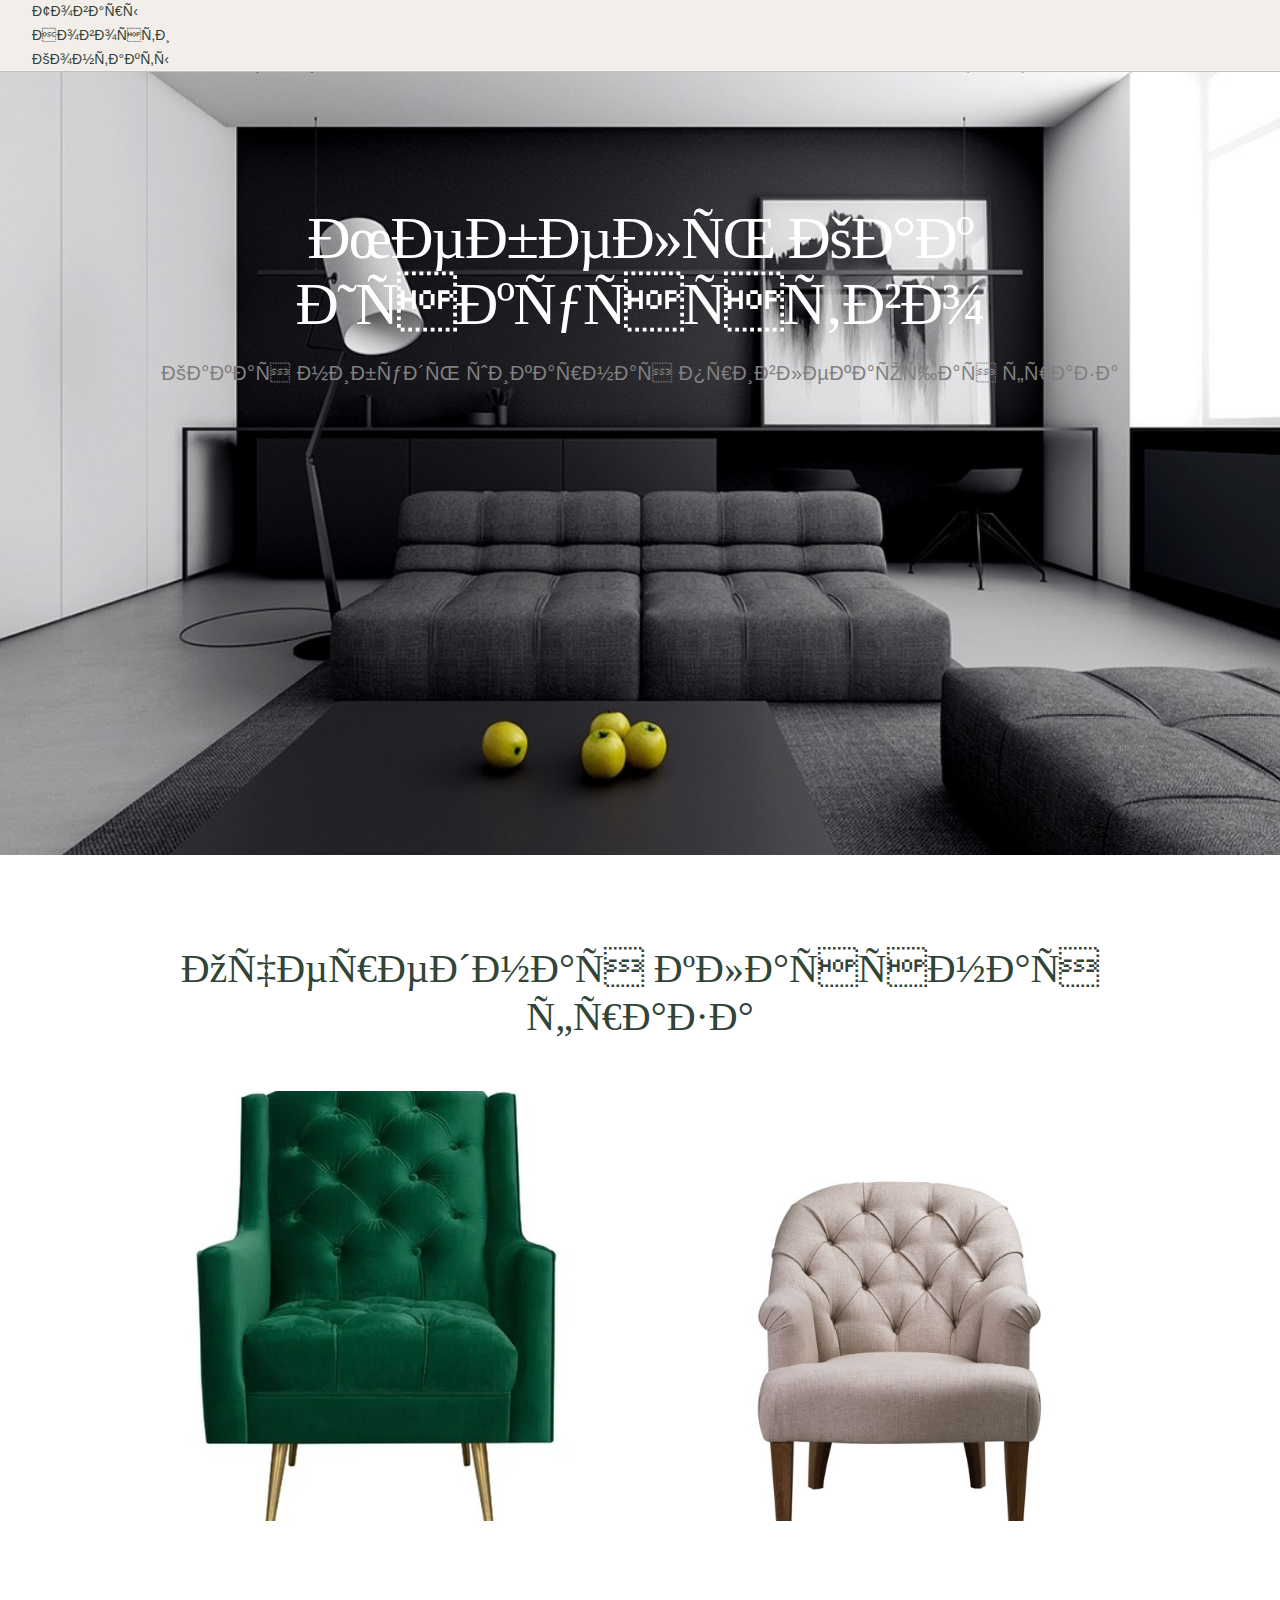
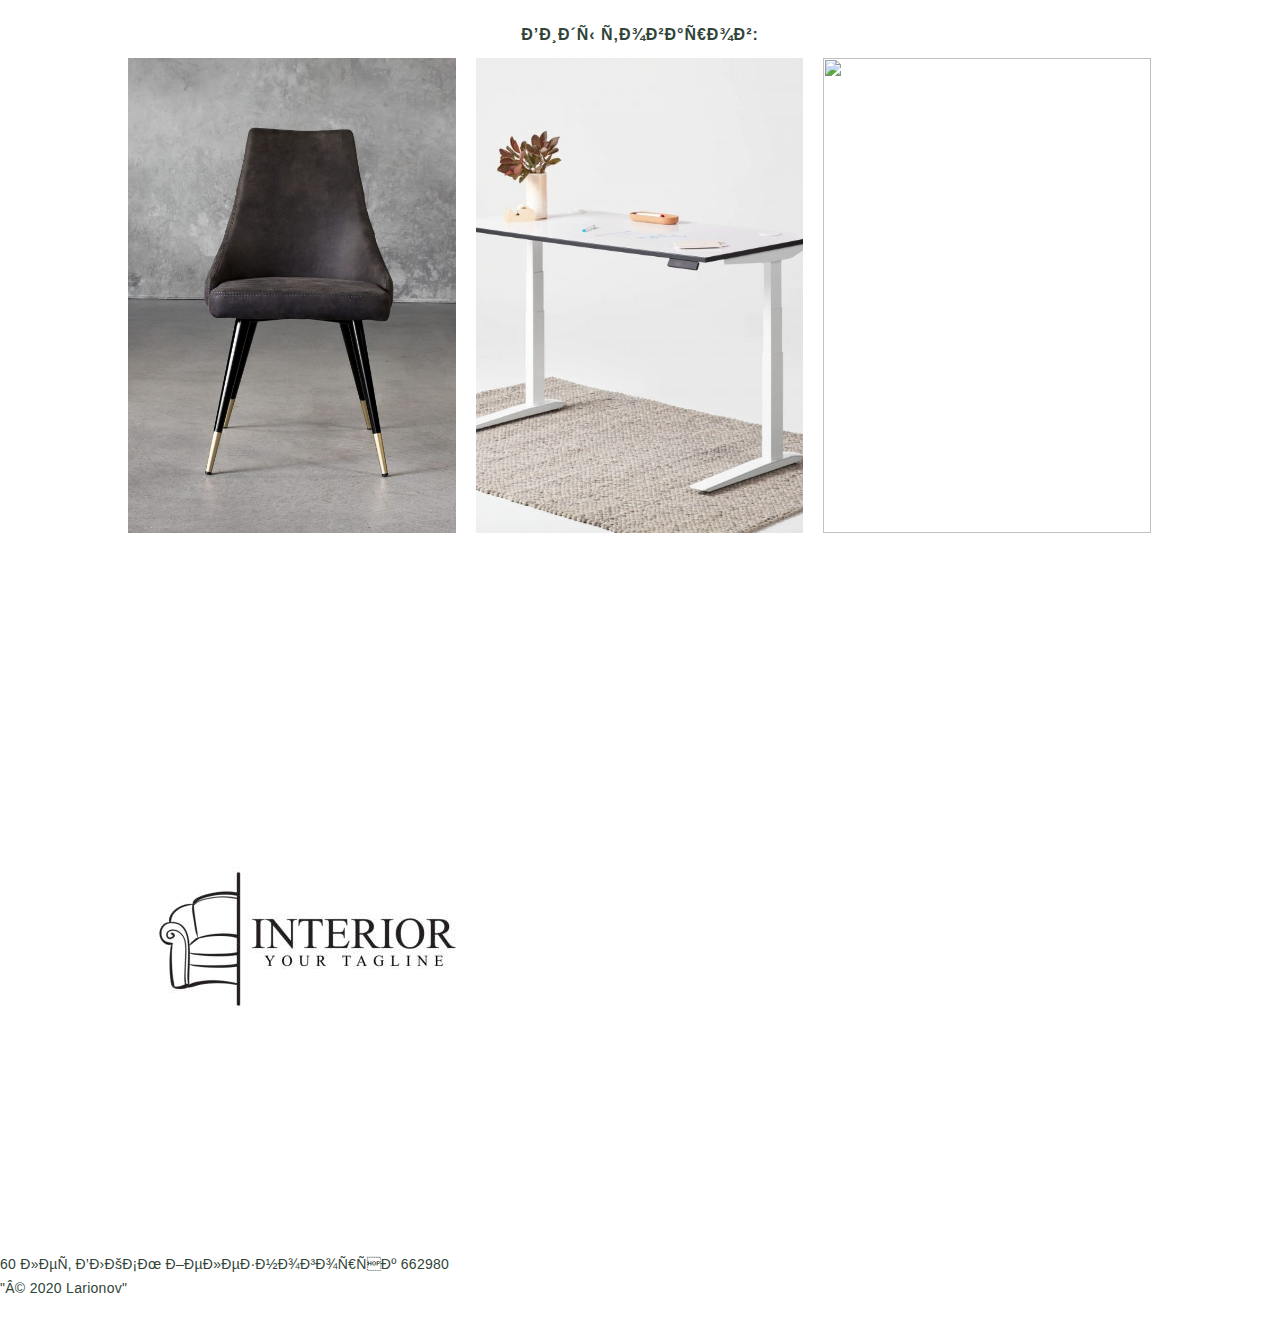
==== index.html @ e1b1c28c "Initial commit" ====
<!DOCTYPE html>
<html lang="ru">
	<head>
		<meta charset=UTF-8">
		<title>Furniture Shop</title>
		<link rel="stylesheet" href="css/styles.css">
	</head>
	<body>
		<header role="banner">
			<div id="shopify-section-header" class="shopify-section">
				<div id="header" class="header over-carousel">
					<div class="container custom-header-container">
						<div class="main-content flex">
							<div class="item">Товары</div>
							<div class="item">Новости</div>
							<div class="item">Контакты</div>
						</div>
					</div>
				</div>	
			</div>
		</header>
		<main class="content-wrapper" id="main-content" role="main">
			<div id="home">

				<div id="shopify-section-1" class="shopify-section">
						<div class="content-text">
							<h1 class="content-title" style="color: white">
							Мебель Как Искусство
							<h1>
							<p class="content-heading" style="color: grey">Какая нибудь шикарная привлекающая фраза</p>
						</div>
						<img src="css/main background.jpg" alt class="content-image">
				</div>
				<div id="shopify-section-2" class="shopify-section">
					<div class="sec-section">
						<div class="sec-container">
							<h2 class="sec-heading" style="font-size: 40px">Очередная классная фраза</h2>
							<div class="sec-flex-container">
								<div class="sec-flex-item">
									<div class="sec-flex-item-content">
										<img src="css/chair-left.jpg" alt class="sec-image">
									</div>
								</div>
								<div class="sec-flex-item">
									<div class="sec-flex-item-content">
										<img src="css/chair-right.jpg" alt class="sec-image">
									</div>
								</div>
							</div>
						</div>
					</div>
				</div>
				<div id="shopify-section-3" class="shopify-section">
					<div class="th-section">
						<div class="th-container">
							<p class="th-heading">Виды товаров:</p>
							<div class="th-flex-container">
								<div class="th-flex-item">
									<div class="th-flex-item-content">
										<img src="css/chairs.jpg" class="th-image">
									</div>
								</div>
								<div class="th-flex-item">
									<div class="th-flex-item-content">
										<img src="css/desks.jpg" class="th-image">
									</div>
								</div>
								<div class="th-flex-item">
									<div class="th-flex-item-content">
										<img src="" class="th-image">
									</div>
								</div>
							</div>
						</div>
					</div>
				</div>
			</div>	
		</main>
		<footer role="content-info">
			<div id="shopify-section-footer" class="shopify-section">
				<div id="footer">
					<div class="top">
						<div class="container">
							<div class="wrapper flex medium">
								<div class="left-section">
									<div class="custom-footer-flex-container">
										<div class="custom-footer-flex-item1">
											<img src="css/logo.jpg" class="custom-footer-logo">
											<div class=""address">60 лет ВЛКСМ Железногорск 662980</div>
											"© 2020 Larionov"
										</div>
										<div class="custom-footer-flex-item2">
											<div class="social-links flex align-items-center">
												<img src="" class="icon instagram">
											</div>
										</div>
									</div>
								</div>
								<div class="right-section">
								</div>
							</div>
						</div>
					</div>
				</div>
			</div>
		</footer>
	</body>
</html>
---- css/styles.css ----
body {
	/*background: url("main background.jpg") no-repeat;
	background-position: center center;
	background-attachment: fixed;
	background-size: cover;	*/
	margin: 0;
	background: #F8F8FF;
	font-family: Quicksand sans-serif;
	font-size: 14px;
	color: #314438;
	display: block;
}

.menu {
    overflow: hidden;
    background-color: #333;
    position: fixed; /* Set the navbar to fixed position */
    top: 0; /* Position the navbar at the top of the page */
    width: 100%; /* Full width */
}

/* Links inside the navbar */
.menu a {
    float: left;
    display: block;
    color: #f2f2f2;
    text-align: center;
    padding: 20px 20px;
    text-decoration: none;
	font-family: Quicksand sans-serif;
}

/* Change background on mouse-over */
.menu a:hover {
    background: #ddd;
    color: black;
}

/* Main content */
.main {
    margin-top: 60px; /* Add a top margin to avoid content overlay */
}


.content-wrapper {
    background: #ffffff;
}

* {
      box-sizing: border-box;
}

main {
    display: block;
}

html, body, div, span, iframe, button, input, select, textarea, p, img, sub, sup, ol, ul, li, form, label, table, tbody, tfoot, thead, tr, th, td, article, aside, canvas, footer, header, nav, section, summary, video {
    margin: 0;
    padding: 0;
    border: 0;
    font-size: 100%;
    font: inherit;
    vertical-align: baseline;
}

body, p, li, input, textarea, select {
    font-family: Quicksand,sans-serif;
    font-weight: 400;
    font-style: normal;
    letter-spacing: 0.02em;
    line-height: 170%;
}

html, body {
    margin: 0px;
    font-size: 14px;
    color: #314438;
    background: #ffffff;

}

h1, h2, h3, h4, h5, h6 {
    margin: 0 0 0.5em;
    font-family: 'Frank Ruhl Libre', serif;
    font-weight: 400;
    text-transform: none;
    color: #314438;
    letter-spacing: 0;
    line-height: 120%;
}

.content-text {
    position: absolute;
    /* left: 50%; */
    top: 165px;
    /* transform: translateX(-50%); */
    text-align: center;
    max-width: 100%;
    width: 100%;
    padding: 0 50px;
}

.content-title {
    letter-spacing: -0.03em;
    font-weight: normal;
    font-size: 60px;
    margin-bottom: 5px;
	line-height: 110%;
}

.content-heading {
    font-size: 20px;
    color: #314438;
    font-weight: normal;

}

.content-image {
    max-width: 100%;
    height: 95vh;
    width: 100%;
    object-fit: cover;
	display: block;
}

.content-heading p{
	margin: 0 0 1em 0;
	/*font-family: Quicksand,sans-serif;*/
	font-family: 'Frank Ruhl Libre', serif;
    font-weight: 100;*/
    font-style: normal;
    letter-spacing: 0.02em;
    line-height: 170%;
	/*margin: 0;*/
    padding: 0;
    border: 0;
    /*font-size: 100%;*/
    /*font: inherit;*/
    vertical-align: baseline;
	display: block;
    margin-block-start: 1em;
    margin-block-end: 1em;
    margin-inline-start: 0px;
    margin-inline-end: 0px;
}

.sec-container {
    /* max-width: 77%; */
    max-width: calc(77% + 20px);
    /* max-width: 1500px; */
    /* max-width: 80%; */
    max-width: calc(80% + 20px);
    margin: 0 auto;
    /* padding: 0 15px; */
    padding-top: 90px;
}

.sec-heading {
    text-align: center;
    padding-bottom: 40px;
    margin: 0;
}

.sec-flex-container {
    display: flex;
    flex-wrap: wrap;
}

.sec-flex-item {
    width: 50%;
    padding: 10px;
}

.sec-flex-item-content {
    position: relative;
    overflow: hidden;
}

.sec-image {
    width: 100%;
    height: 430px;
    object-fit: cover;
    transition: all 0.5s;
    display: block;
}

/*@media screen and (max-width: 1500px)*/
.th-container {
    /* max-width: 77%; */
    max-width: calc(77% + 20px);
    /* max-width: 1500px; */
    /* max-width: 80%; */
    max-width: calc(80% + 20px);
    margin: 0 auto;
    /* padding: 90px 15px; */
    padding: 90px 0;
}

.th-heading {
    text-align: center;
    letter-spacing: 0.06em;
    text-transform: uppercase;
    font-weight: bold;
    font-size: 16px;
    color: #314438;
}


.th-flex-container {
    display: flex;
    flex-wrap: wrap;
}

.th-flex-item {
    width: 33.3%;
    padding: 10px;
    /* padding-right: 20px; */
}

.th-flex-item-content {
    position: relative;
    overflow: hidden;
}

.th-image {
    max-width: 100%;
    height: 475px;
    width: 100%;
    object-fit: cover;
    /* margin-bottom: -7px; */
    transition: all 0.5s;
    display: block;
}

h1 {
    display: block;
    font-size: 2em;
    margin-block-start: 0.67em;
    margin-block-end: 0.67em;
    margin-inline-start: 0px;
    margin-inline-end: 0px;
    font-weight: bold;
}

#header.over-carousel {
    color: #314438;
    position: fixed;
    z-index: 100;
    background: transparent;
    border: none;
}

.header {
    width: 100%;
    color: #314438;
    position: relative;
    background: #f3eeea;
    border-bottom: 1px solid #314438;
    background: #f3eeea !important;
    border-bottom: 1px solid #31443842 !important;
}

.custom-header-container {
    display: flex;
    width: 100%;
    align-items: center;
	margin: auto;
    padding: 0 1.5rem;
    max-width: 95% !important;
	box-sizing: initial;
}

.main-menu .item {
    position: relative;
    font-family: inherit;
    margin: 0;
    letter-spacing: 0.05em;
    text-transform: uppercase;
    font-weight: 400;
}
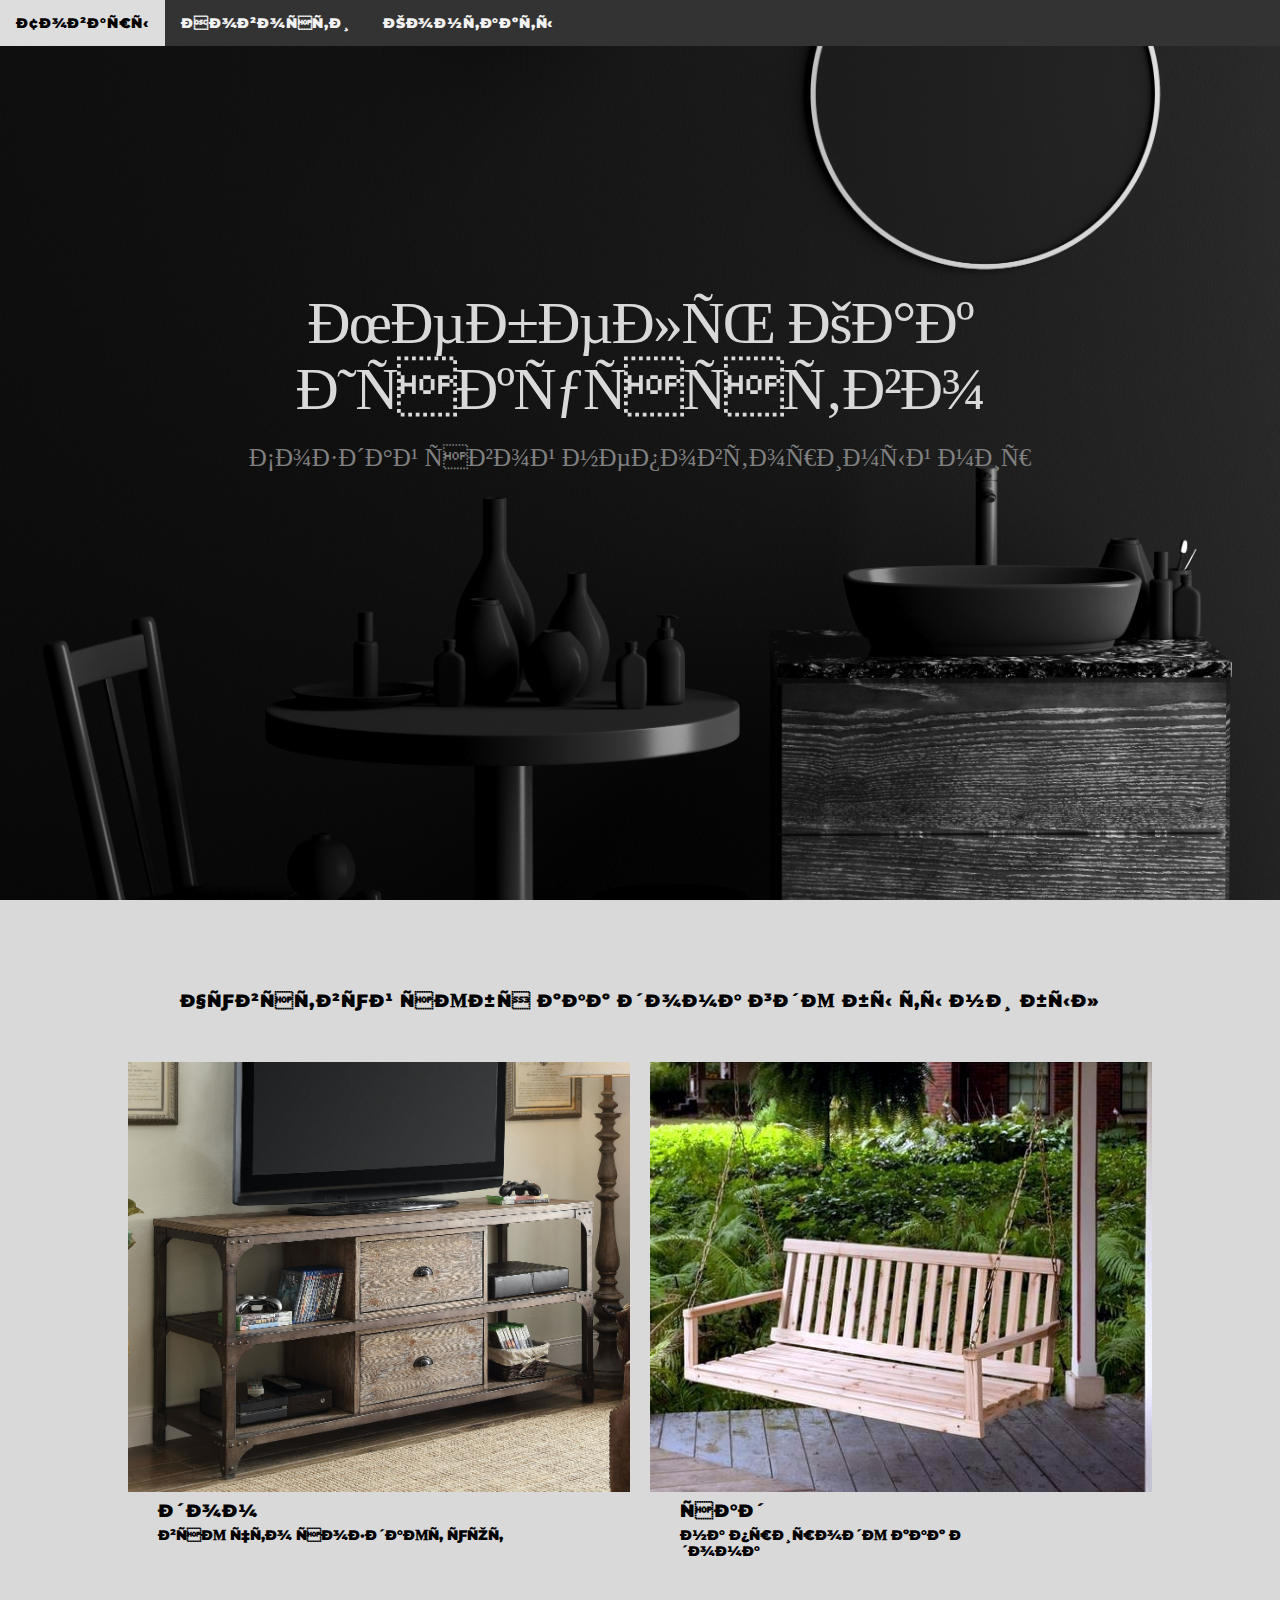
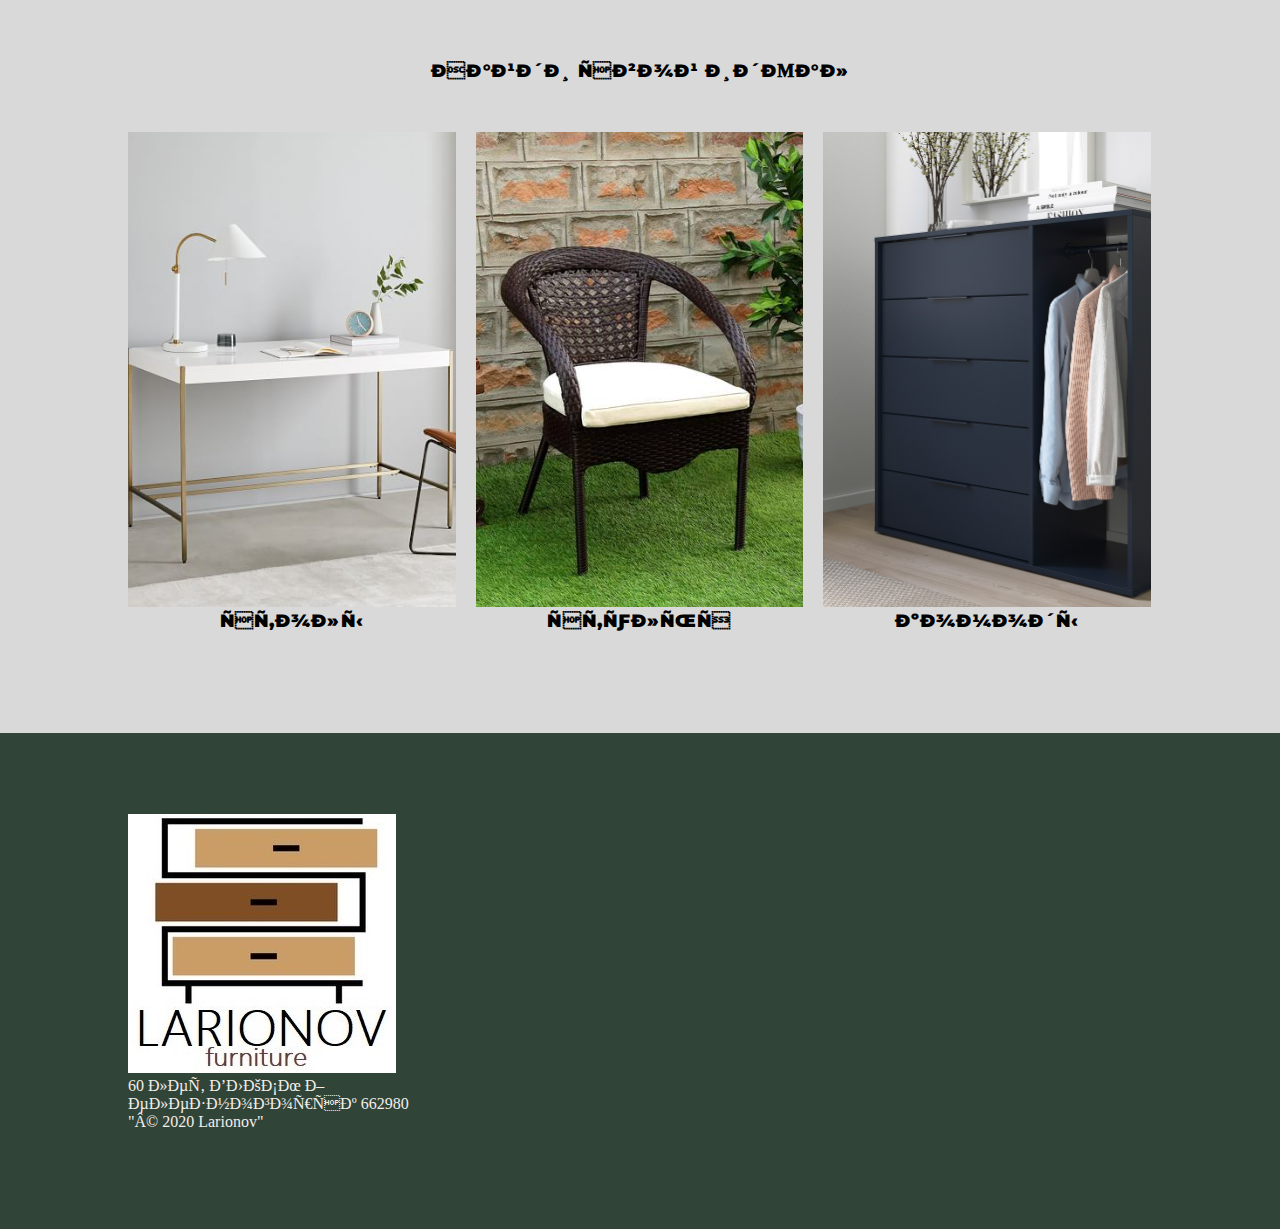
==== commit 3d85fbe1: "add pictures and links" ====
--- a/index.html
+++ b/index.html
@@ -3,47 +3,53 @@
 	<head>
 		<meta charset=UTF-8">
 		<title>Furniture Shop</title>
+		<link href="https://fonts.googleapis.com/css?family=Montserrat:100" rel="stylesheet">
 		<link rel="stylesheet" href="css/styles.css">
 	</head>
 	<body>
-		<header role="banner">
-			<div id="shopify-section-header" class="shopify-section">
-				<div id="header" class="header over-carousel">
-					<div class="container custom-header-container">
-						<div class="main-content flex">
-							<div class="item">Товары</div>
-							<div class="item">Новости</div>
-							<div class="item">Контакты</div>
-						</div>
-					</div>
-				</div>	
-			</div>
-		</header>
+		<div class="navbar">
+			<a href="#home">Товары</a>
+			<a href="#news">Новости</a>
+			<a href="#contact">Контакты</a>
+		</div>
 		<main class="content-wrapper" id="main-content" role="main">
 			<div id="home">
-
 				<div id="shopify-section-1" class="shopify-section">
-						<div class="content-text">
-							<h1 class="content-title" style="color: white">
-							Мебель Как Искусство
-							<h1>
-							<p class="content-heading" style="color: grey">Какая нибудь шикарная привлекающая фраза</p>
-						</div>
-						<img src="css/main background.jpg" alt class="content-image">
+					<div class="content-text">
+						<h1 class="content-title">Мебель Как Искусство<h1>
+						<h2 class="content-heading">Создай свой неповторимый мир</h2>
+					</div>
+					<img src="css/main background.jpeg" alt class="content-image">
 				</div>
 				<div id="shopify-section-2" class="shopify-section">
 					<div class="sec-section">
 						<div class="sec-container">
-							<h2 class="sec-heading" style="font-size: 40px">Очередная классная фраза</h2>
+							<h2 class="sec-heading">Чувствуй себя как дома где бы ты ни был</h2>
 							<div class="sec-flex-container">
 								<div class="sec-flex-item">
 									<div class="sec-flex-item-content">
-										<img src="css/chair-left.jpg" alt class="sec-image">
+										<div class="scale">
+											<a href="#gtdg">
+												<img src="css/home-left.jpg" alt class="sec-image scale">
+											</a>
+										</div>
+										<div class="box">
+											<div><p class="sec-title">дом</p></div>
+											<div><p class="sec-subheading">все что создает уют</p></div>
+										</div>
 									</div>
 								</div>
 								<div class="sec-flex-item">
 									<div class="sec-flex-item-content">
-										<img src="css/chair-right.jpg" alt class="sec-image">
+										<div class="scale">
+											<a href="#jfj">
+												<img src="css/gard-right.jpeg" alt class="sec-image scale">
+											</a>
+										</div>
+										<div class="box">
+											<div><p class="sec-title">сад</p></div>
+											<div><p class="sec-subheading">на природе как дома</p></div>
+										</div>
 									</div>
 								</div>
 							</div>
@@ -53,21 +59,36 @@
 				<div id="shopify-section-3" class="shopify-section">
 					<div class="th-section">
 						<div class="th-container">
-							<p class="th-heading">Виды товаров:</p>
+							<h2 class="sec-heading">Найди свой идеал</h2>
 							<div class="th-flex-container">
 								<div class="th-flex-item">
 									<div class="th-flex-item-content">
-										<img src="css/chairs.jpg" class="th-image">
+										<div class="scale">
+											<a href="#jdjdb">
+												<img src="css/desk.jpg" class="th-image scale">
+											</a>
+										</div>
+										<p class="th-title">столы</p>
 									</div>
 								</div>
 								<div class="th-flex-item">
 									<div class="th-flex-item-content">
-										<img src="css/desks.jpg" class="th-image">
+										<div class="scale">
+											<a href="#ijv">
+												<img src="css/chairs2.jpg" class="th-image scale">
+											</a>
+										</div>
+										<p class="th-title">стулья</p>
 									</div>
 								</div>
 								<div class="th-flex-item">
 									<div class="th-flex-item-content">
-										<img src="" class="th-image">
+										<div class="scale">
+											<a href="#jfv">
+												<img src="css/commode.jpg" class="th-image scale">
+											</a>
+										</div>
+										<p class="th-title">комоды</p>
 									</div>
 								</div>
 							</div>
@@ -81,22 +102,18 @@
 				<div id="footer">
 					<div class="top">
 						<div class="container">
-							<div class="wrapper flex medium">
-								<div class="left-section">
-									<div class="custom-footer-flex-container">
-										<div class="custom-footer-flex-item1">
-											<img src="css/logo.jpg" class="custom-footer-logo">
-											<div class=""address">60 лет ВЛКСМ Железногорск 662980</div>
-											"© 2020 Larionov"
-										</div>
-										<div class="custom-footer-flex-item2">
-											<div class="social-links flex align-items-center">
-												<img src="" class="icon instagram">
-											</div>
+							<div class="left-section">
+								<div class="custom-footer-flex-container">
+									<div class="custom-footer-flex-item1">
+										<img src="css/logo1.jpg" class="custom-footer-logo">
+										<div class=""address">60 лет ВЛКСМ Железногорск 662980</div>
+										"© 2020 Larionov"
+									</div>
+									<div class="custom-footer-flex-item2">
+										<div class="social-links flex align-items-center">
+											<img src="" class="icon instagram">
 										</div>
 									</div>
-								</div>
-								<div class="right-section">
 								</div>
 							</div>
 						</div>
--- a/css/styles.css
+++ b/css/styles.css
@@ -1,103 +1,31 @@
-body {
-	/*background: url("main background.jpg") no-repeat;
-	background-position: center center;
-	background-attachment: fixed;
-	background-size: cover;	*/
-	margin: 0;
-	background: #F8F8FF;
-	font-family: Quicksand sans-serif;
-	font-size: 14px;
-	color: #314438;
-	display: block;
-}
-
-.menu {
-    overflow: hidden;
-    background-color: #333;
-    position: fixed; /* Set the navbar to fixed position */
-    top: 0; /* Position the navbar at the top of the page */
-    width: 100%; /* Full width */
-}
-
-/* Links inside the navbar */
-.menu a {
-    float: left;
-    display: block;
-    color: #f2f2f2;
-    text-align: center;
-    padding: 20px 20px;
-    text-decoration: none;
-	font-family: Quicksand sans-serif;
-}
-
-/* Change background on mouse-over */
-.menu a:hover {
-    background: #ddd;
-    color: black;
-}
-
-/* Main content */
-.main {
-    margin-top: 60px; /* Add a top margin to avoid content overlay */
-}
-
-
-.content-wrapper {
-    background: #ffffff;
-}
-
 * {
-      box-sizing: border-box;
-}
-
-main {
-    display: block;
-}
-
-html, body, div, span, iframe, button, input, select, textarea, p, img, sub, sup, ol, ul, li, form, label, table, tbody, tfoot, thead, tr, th, td, article, aside, canvas, footer, header, nav, section, summary, video {
+    box-sizing: border-box;
+}
+
+html, body, div, p, img, footer,section {
     margin: 0;
     padding: 0;
     border: 0;
     font-size: 100%;
-    font: inherit;
     vertical-align: baseline;
-}
-
-body, p, li, input, textarea, select {
-    font-family: Quicksand,sans-serif;
-    font-weight: 400;
-    font-style: normal;
-    letter-spacing: 0.02em;
-    line-height: 170%;
-}
-
-html, body {
-    margin: 0px;
-    font-size: 14px;
-    color: #314438;
-    background: #ffffff;
-
-}
-
-h1, h2, h3, h4, h5, h6 {
-    margin: 0 0 0.5em;
-    font-family: 'Frank Ruhl Libre', serif;
-    font-weight: 400;
-    text-transform: none;
-    color: #314438;
-    letter-spacing: 0;
-    line-height: 120%;
-}
+    -webkit-font-smoothing: antialiased;
+    -webkit-tap-highlight-color: transparent;
+    -webkit-font-feature-settings: 'lnum';
+
+}
+
 
 .content-text {
     position: absolute;
-    /* left: 50%; */
-    top: 165px;
-    /* transform: translateX(-50%); */
+    top: 250px;
     text-align: center;
     max-width: 100%;
     width: 100%;
     padding: 0 50px;
+}
+
+.content-wrapper {
+    background: #d9d9d9;
 }
 
 .content-title {
@@ -106,27 +34,61 @@
     font-size: 60px;
     margin-bottom: 5px;
 	line-height: 110%;
+	color: #d9d9d9;
 }
 
 .content-heading {
-    font-size: 20px;
-    color: #314438;
+    font-size: 25px;
+    color: #333;
     font-weight: normal;
-
+	color: grey;
 }
 
 .content-image {
     max-width: 100%;
-    height: 95vh;
+    height: 100vh;
     width: 100%;
     object-fit: cover;
 	display: block;
+}
+
+.navbar {
+    overflow: hidden;
+    background-color: #333;
+    position: fixed; /* Set the navbar to fixed position */
+    top: 0; /* Position the navbar at the top of the page */
+    width: 100%; /* Full width */
+	z-index: 99999;
+}
+.navbar a {
+    float: left;
+    display: block;
+    color: #f2f2f2;
+    text-align: center;
+    padding: 14px 16px;
+    text-decoration: none;
+	letter-spacing: 0.06em;
+    text-transform: uppercase;
+    font-weight: 1000;
+    font-size: 14px;
+	font-family: Montserrat;
+	transition-duration: 0.4s;
+}
+.navbar a:hover {
+    background: #ddd;
+    color: black;
+	   text-decoration: none;
+	letter-spacing: 0.06em;
+    text-transform: uppercase;
+    font-weight: 1000;
+    font-size: 14px;
+	font-family: Montserrat
 }
 
 .content-heading p{
 	margin: 0 0 1em 0;
 	/*font-family: Quicksand,sans-serif;*/
-	font-family: 'Frank Ruhl Libre', serif;
+	/*font-family: 'Frank Ruhl Libre', serif;*/
     font-weight: 100;*/
     font-style: normal;
     letter-spacing: 0.02em;
@@ -159,6 +121,12 @@
     text-align: center;
     padding-bottom: 40px;
     margin: 0;
+	color: black;
+	letter-spacing: 0.06em;
+    text-transform: uppercase;
+    font-weight: 1000;
+    font-size: 18px;
+	font-family: Montserrat;
 }
 
 .sec-flex-container {
@@ -180,7 +148,10 @@
     width: 100%;
     height: 430px;
     object-fit: cover;
-    transition: all 0.5s;
+	transition-property: all;
+    transition-duration: 0.5s;
+    transition-timing-function: ease;
+    transition-delay: 0s;
     display: block;
 }
 
@@ -200,9 +171,10 @@
     text-align: center;
     letter-spacing: 0.06em;
     text-transform: uppercase;
-    font-weight: bold;
-    font-size: 16px;
-    color: #314438;
+    color: black;
+	font-weight: 1000;
+    font-size: 18px;
+	font-family: Montserrat;
 }
 
 
@@ -232,33 +204,7 @@
     display: block;
 }
 
-h1 {
-    display: block;
-    font-size: 2em;
-    margin-block-start: 0.67em;
-    margin-block-end: 0.67em;
-    margin-inline-start: 0px;
-    margin-inline-end: 0px;
-    font-weight: bold;
-}
-
-#header.over-carousel {
-    color: #314438;
-    position: fixed;
-    z-index: 100;
-    background: transparent;
-    border: none;
-}
-
-.header {
-    width: 100%;
-    color: #314438;
-    position: relative;
-    background: #f3eeea;
-    border-bottom: 1px solid #314438;
-    background: #f3eeea !important;
-    border-bottom: 1px solid #31443842 !important;
-}
+
 
 .custom-header-container {
     display: flex;
@@ -277,4 +223,183 @@
     letter-spacing: 0.05em;
     text-transform: uppercase;
     font-weight: 400;
+}
+
+#footer {
+	width: 100%; 
+	color: #f3eeea; 
+	margin: 0; 
+	background-color: #314438; 
+	border-top: 1px solid rgba(0,0,0,0); 
+	}
+
+#footer .container {
+	max-width: 80%;
+	}
+	
+#footer .wrapper {
+	width: 100%; 
+	}
+	
+#footer .left-section{
+	width: 30%;
+}
+
+#footer .top {
+	padding: 5em 0;
+
+}
+
+#footer a:hover {
+	color: #8dc0d2;
+}
+
+#footer .title {
+	line-height: 150%; 
+	font-weight: 500; 
+	letter-spacing: 0.05em; 
+	font-size: 1.3em; 
+	margin-bottom: 0.2em; 
+	text-transform: uppercase;
+}
+  
+.container {
+	margin: auto;
+}
+
+.sec-link {
+    position: absolute;
+    top: 0;
+    left: 0;
+    width: 100%;
+    height: 100%;
+    display: flex;
+    flex-wrap: wrap;
+    flex-direction: column;
+    justify-content: flex-end;
+    padding-bottom: 30px;
+}
+
+.sec-title {
+    display: block;
+    width: 100%;
+    color: black;
+    font-weight: bold;
+    margin: 0;
+    padding: 5px 120px 0 30px;
+    line-height: 1.2;
+	position: relative;
+	letter-spacing: 0.06em;
+    text-transform: uppercase;
+    font-weight: 1000;
+    font-size: 18px;
+	font-family: Montserrat;
+}
+
+.th-title {
+    display: block;
+    width: 100%;
+    color: black;
+    font-weight: bold;
+    margin: 0;
+    line-height: 1.2;
+	position: relative;
+	letter-spacing: 0.06em;
+    text-transform: uppercase;
+    font-weight: 1000;
+    font-size: 18px;
+	font-family: Montserrat;
+	text-align: center;
+}
+
+
+.sec-subheading {
+    display: block;
+    width: 100%;
+    color: black;
+    font-weight: normal;
+    font-size: 16px;
+    margin: 0;
+    padding: 4px 120px 0 30px;
+    line-height: 1.2;
+	position: relative;
+	text-transform: uppercase;
+    font-weight: 1000;
+    font-size: 14px;
+	font-family: Montserrat;
+}
+
+a {
+    -webkit-transition: all 0.2s linear;
+    -moz-transition: all 0.2s linear;
+    -o-transition: all 0.2s linear;
+    -ms-transition: all 0.2s linear;
+    transition: all 0.2s linear;
+}
+
+.scale {
+    display: inline-block; /* Строчно-блочный элемент */
+    overflow: hidden; /* Скрываем всё за контуром */
+   }
+   
+.scale img {
+    transition: 1s; /* Время эффекта */
+    display: block; /* Убираем небольшой отступ снизу */
+   }
+   
+.scale img:hover {
+    transform: scale(1.1); /* Увеличиваем масштаб */
+   }
+   
+.box div {
+	display: inline-block;
+	<!width: 0px;
+}
+
+/*#footer {
+    width: 100%;
+    background-color: #333;
+    border-top: 1px solid rgba(0,0,0,0);
+}
+
+#footer .top {
+    padding: 3em 0;
+}
+
+#footer .right-section * {
+    line-height: 150%;
+}
+
+.custom-footer-flex-item1 {
+    padding-bottom: 15px;
+    font-weight: normal;
+    font-size: 14px;
+    opacity: 0.6;
+    color: white;
+}
+
+#footer .left-section .address {
+    margin-bottom: 0;
+}
+
+
+#footer .left-section * {
+    line-height: 150%;
+}
+
+.custom-footer-flex-item2 {
+    padding-bottom: 15px;
+}
+
+#footer .social-links {
+    margin-bottom: 1em;
+}
+
+#footer .right-section * {
+    line-height: 150%;
+}
+
+.align-items-center {
+    -webkit-box-align: center;
+    align-items: center;
 }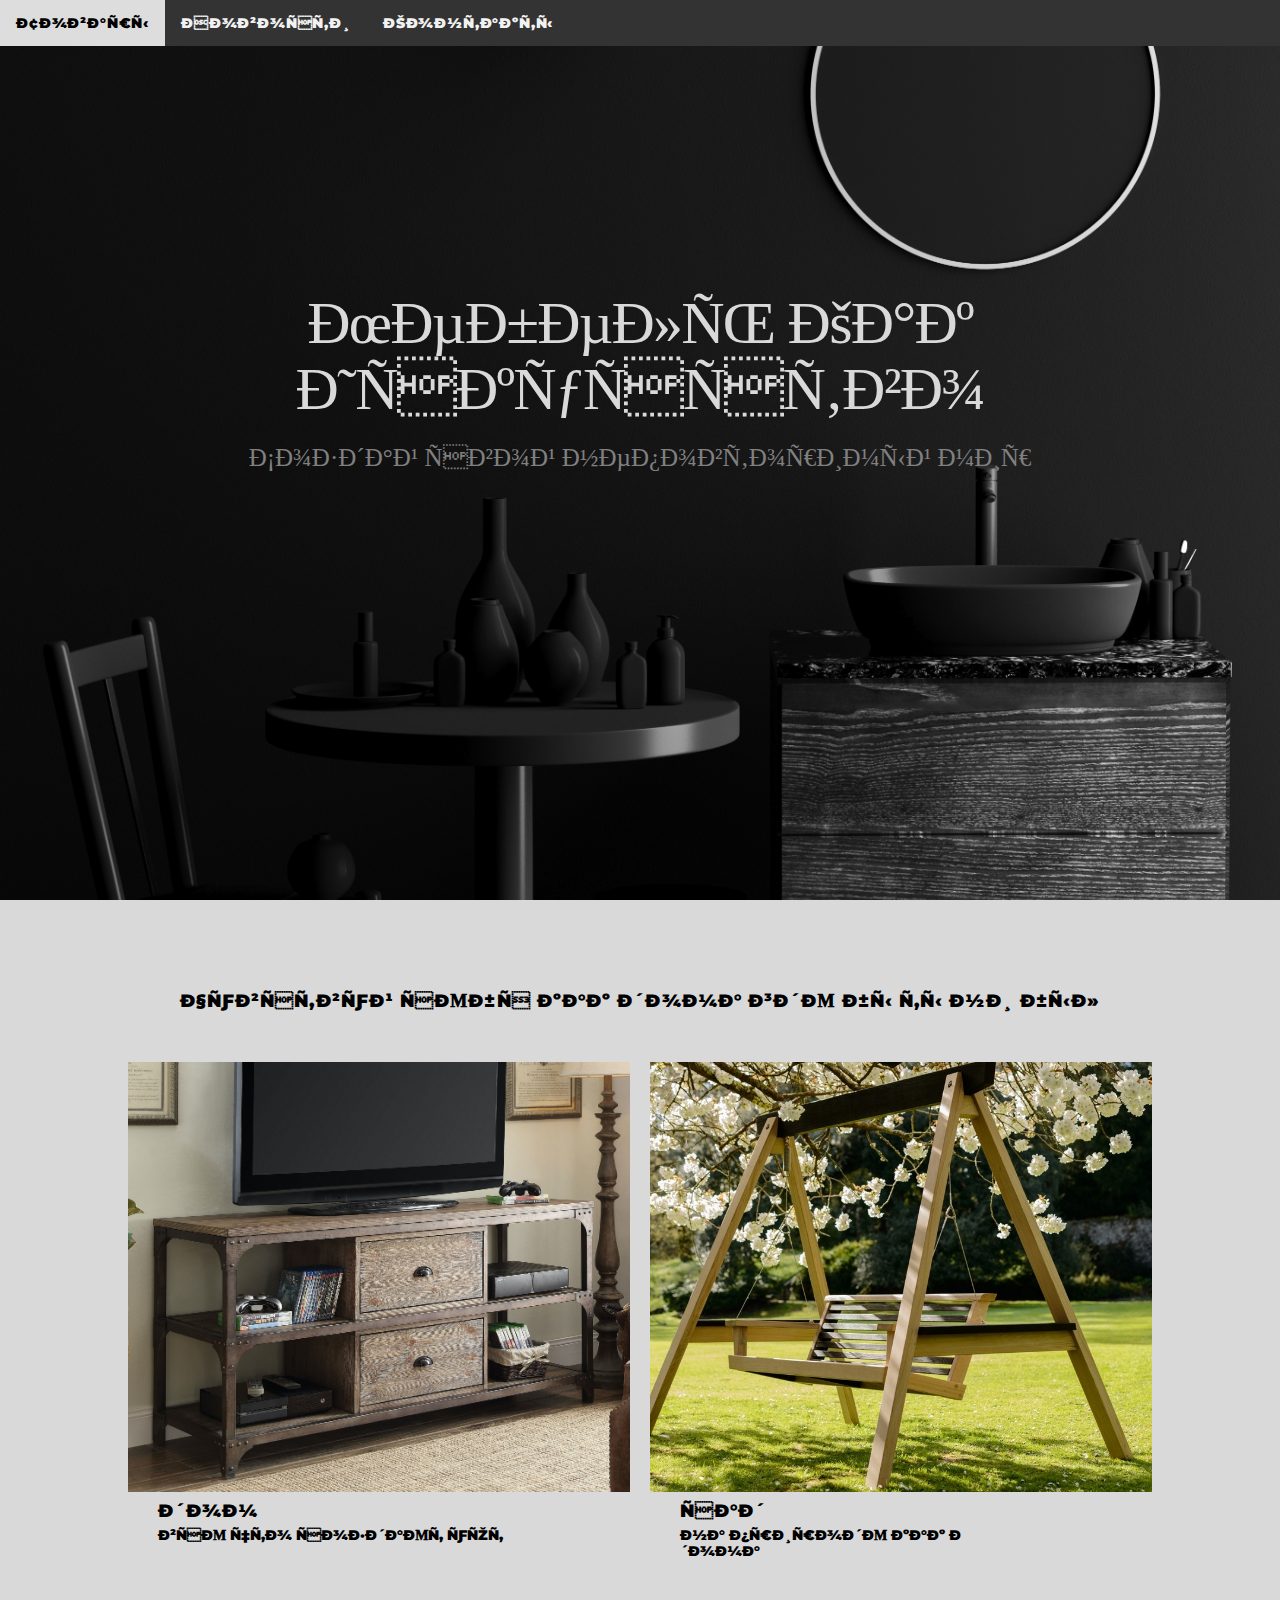
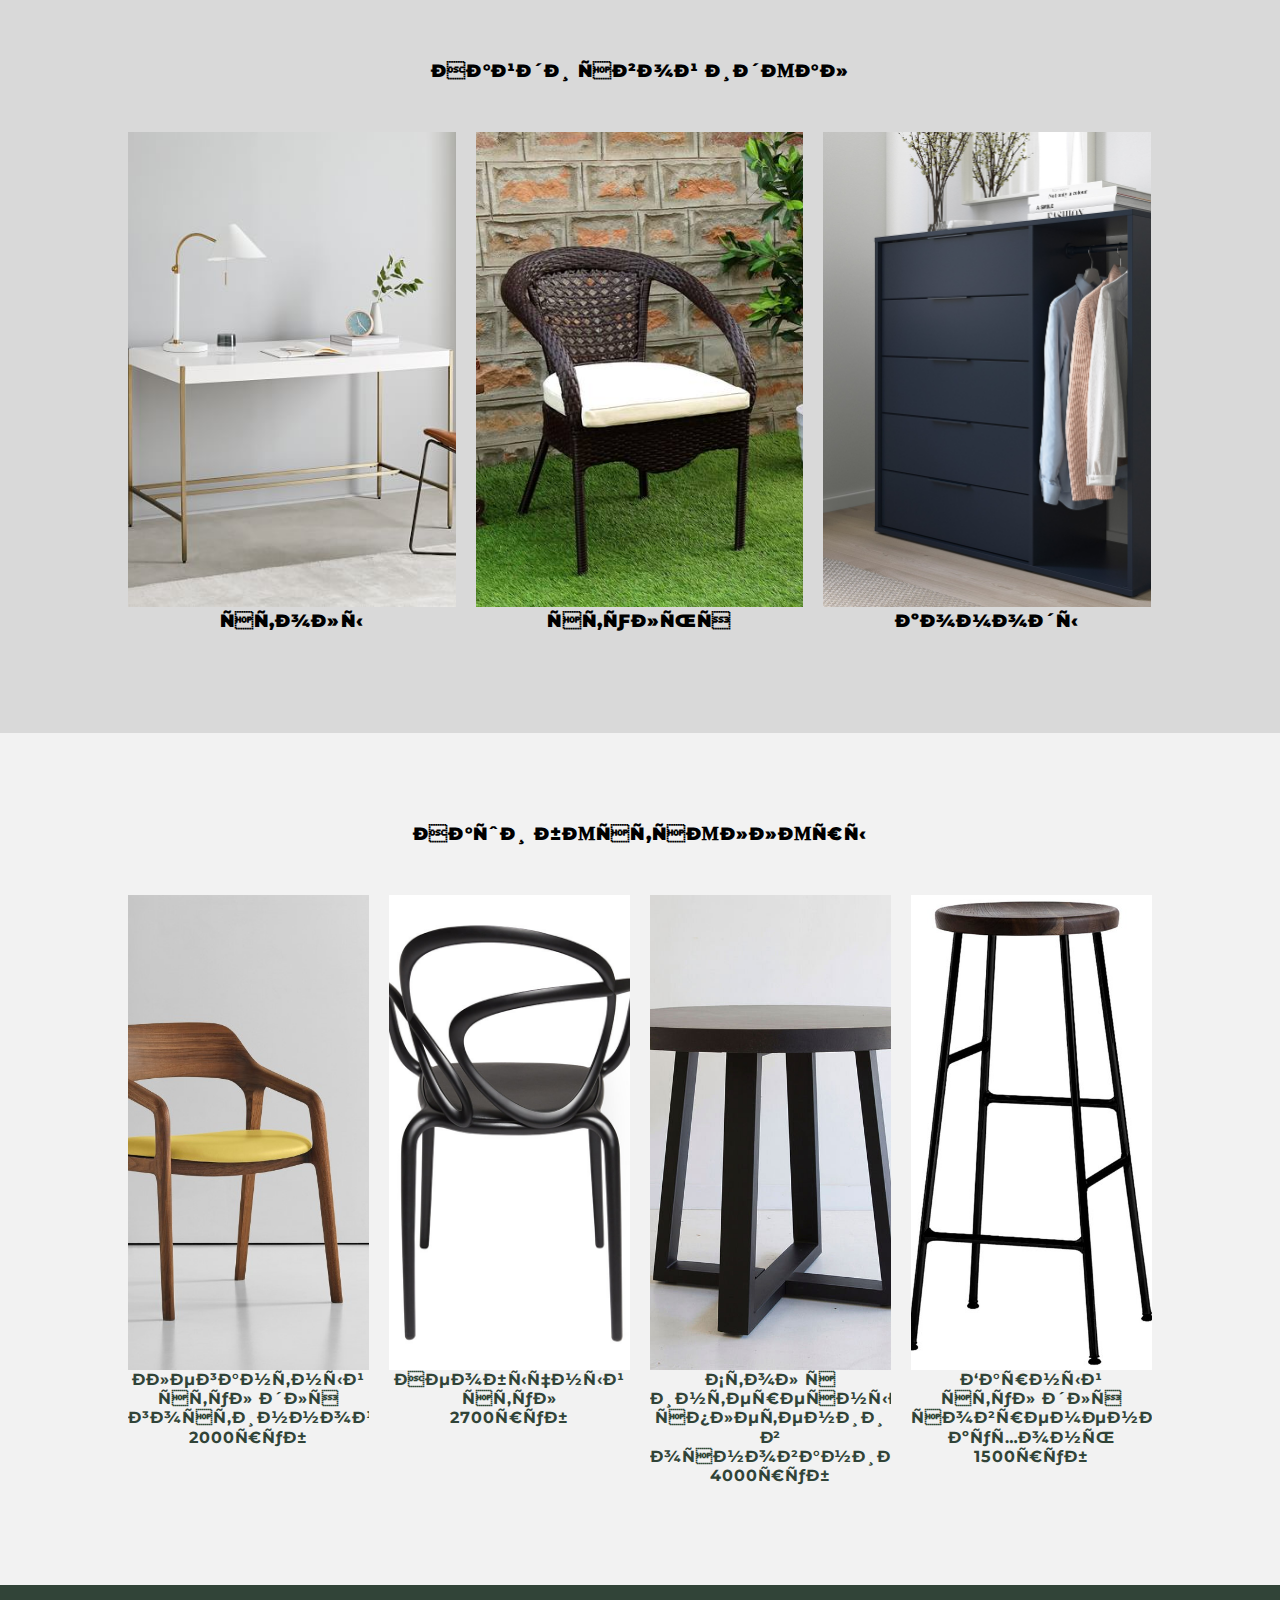
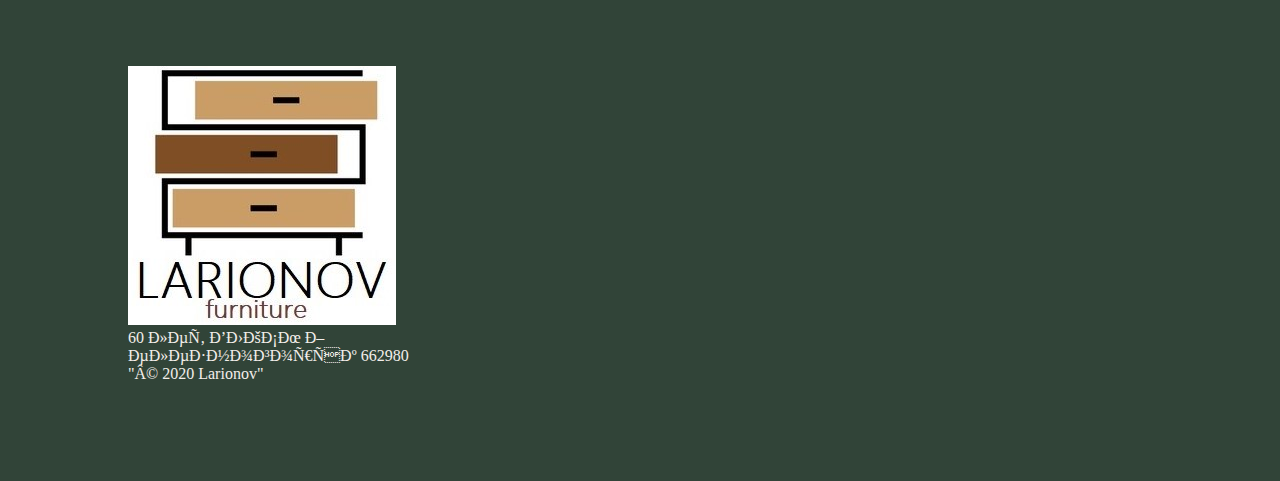
==== commit 3581e969: "add line of bestsellers" ====
--- a/index.html
+++ b/index.html
@@ -43,7 +43,7 @@
 									<div class="sec-flex-item-content">
 										<div class="scale">
 											<a href="#jfj">
-												<img src="css/gard-right.jpeg" alt class="sec-image scale">
+												<img src="css/gard-right.jpg" alt class="sec-image scale">
 											</a>
 										</div>
 										<div class="box">
@@ -95,6 +95,44 @@
 						</div>
 					</div>
 				</div>
+				<div id="shopify-section-4" class="shopify-section">
+					<div class="th-section">
+						<div class="th-container">
+							<h2 class="sec-heading">Наши бестселлеры</h2>
+							<div class="th-flex-container">
+								<div class="fo-flex-item">
+									<div class="th-flex-item-content">
+										<img src="css/chair1.jpg" class="th-image">
+										<p class="fo-title">Элегантный стул для гостинной</p>
+										<p class="fo-title">2000руб</p>
+									</div>
+								</div>
+								<div class="fo-flex-item">
+									<div class="th-flex-item-content">
+										<img src="css/chair2.jpg" class="th-image">
+										<p class="fo-title">Необычный стул</p>
+										<p class="fo-title">2700руб</p>
+									</div>
+								</div>
+								<div class="fo-flex-item">
+									<div class="th-flex-item-content">
+										<img src="css/table1.jpg" class="th-image">
+										<p class="fo-title">Стол с интересным сплетении в основании</p>
+										<p class="fo-title">4000руб</p>
+									</div>
+								</div>
+								<div class="fo-flex-item">
+									<div class="th-flex-item-content">
+										<img src="css/stool1.jpg" class="th-image">
+										<p class="fo-title">Барный стул для современных кухонь</p>
+										<p class="fo-title">1500руб</p>
+									</div>
+								</div>
+							</div>
+						</div>
+					</div>
+				</div>
+				
 			</div>	
 		</main>
 		<footer role="content-info">
--- a/css/styles.css
+++ b/css/styles.css
@@ -6,14 +6,8 @@
     margin: 0;
     padding: 0;
     border: 0;
-    font-size: 100%;
-    vertical-align: baseline;
-    -webkit-font-smoothing: antialiased;
-    -webkit-tap-highlight-color: transparent;
-    -webkit-font-feature-settings: 'lnum';
-
-}
-
+
+}
 
 .content-text {
     position: absolute;
@@ -204,7 +198,26 @@
     display: block;
 }
 
-
+.fo-title {
+    margin: 0;
+	display: block;
+    width: 100%;
+    color: black;
+    line-height: 1.2;
+	position: relative;
+	letter-spacing: 0.06em;
+    font-weight: 1000;
+    font-size: 18px;
+	font-family: Montserrat;
+	text-align: center;
+}
+
+
+.fo-flex-item {
+    width: 25%;
+    padding: 10px;
+    /* padding-right: 20px; */
+}
 
 .custom-header-container {
     display: flex;
@@ -263,6 +276,12 @@
 	text-transform: uppercase;
 }
   
+  
+#shopify-section-4 {
+	background-color: #f2f2f2;
+}
+
+
 .container {
 	margin: auto;
 }
@@ -335,6 +354,70 @@
     -o-transition: all 0.2s linear;
     -ms-transition: all 0.2s linear;
     transition: all 0.2s linear;
+}
+
+.fo-container {
+    /* max-width: 1500px; */
+    margin: 0 auto;
+    padding: 90px 15px;
+    max-width: calc(80% + 75px);
+}
+
+
+.fo-heading {
+    font-weight: normal;
+    font-size: 40px;
+    letter-spacing: -0.03em;
+    color: #314438;
+    margin: 0;
+    padding: 0 40px 40px 10px;
+    position: relative;
+    max-width: 1500px;
+    margin-right: auto;
+    display: flex;
+    justify-content: space-between;
+    align-items: center;
+}
+
+.slick-slide {
+    <!display: none;
+    float: left;
+    height: 100%;
+    min-height: 1px;
+}
+
+.fo-slider-content {
+    background: #fff;
+    position: relative;
+}
+
+.аfo-image {
+    max-width: 100%;
+    height: 475px;
+    width: 100%;
+    object-fit: cover;
+    /* margin-bottom: -7px; */
+    transition: all 0.5s;
+    display: block;
+}
+
+.fo-slider-text {
+    padding: 20px 25px;
+}
+
+.fo-title {
+    font-weight: bold;
+    font-size: 16px;
+    color: #314438;
+    margin: 0;
+}
+
+.fo-heading {
+    font-weight: normal;
+    font-size: 14px;
+    color: #314438;
+    opacity: 0.6;
+    margin: 0;
 }
 
 .scale {
@@ -356,50 +439,3 @@
 	<!width: 0px;
 }
 
-/*#footer {
-    width: 100%;
-    background-color: #333;
-    border-top: 1px solid rgba(0,0,0,0);
-}
-
-#footer .top {
-    padding: 3em 0;
-}
-
-#footer .right-section * {
-    line-height: 150%;
-}
-
-.custom-footer-flex-item1 {
-    padding-bottom: 15px;
-    font-weight: normal;
-    font-size: 14px;
-    opacity: 0.6;
-    color: white;
-}
-
-#footer .left-section .address {
-    margin-bottom: 0;
-}
-
-
-#footer .left-section * {
-    line-height: 150%;
-}
-
-.custom-footer-flex-item2 {
-    padding-bottom: 15px;
-}
-
-#footer .social-links {
-    margin-bottom: 1em;
-}
-
-#footer .right-section * {
-    line-height: 150%;
-}
-
-.align-items-center {
-    -webkit-box-align: center;
-    align-items: center;
-}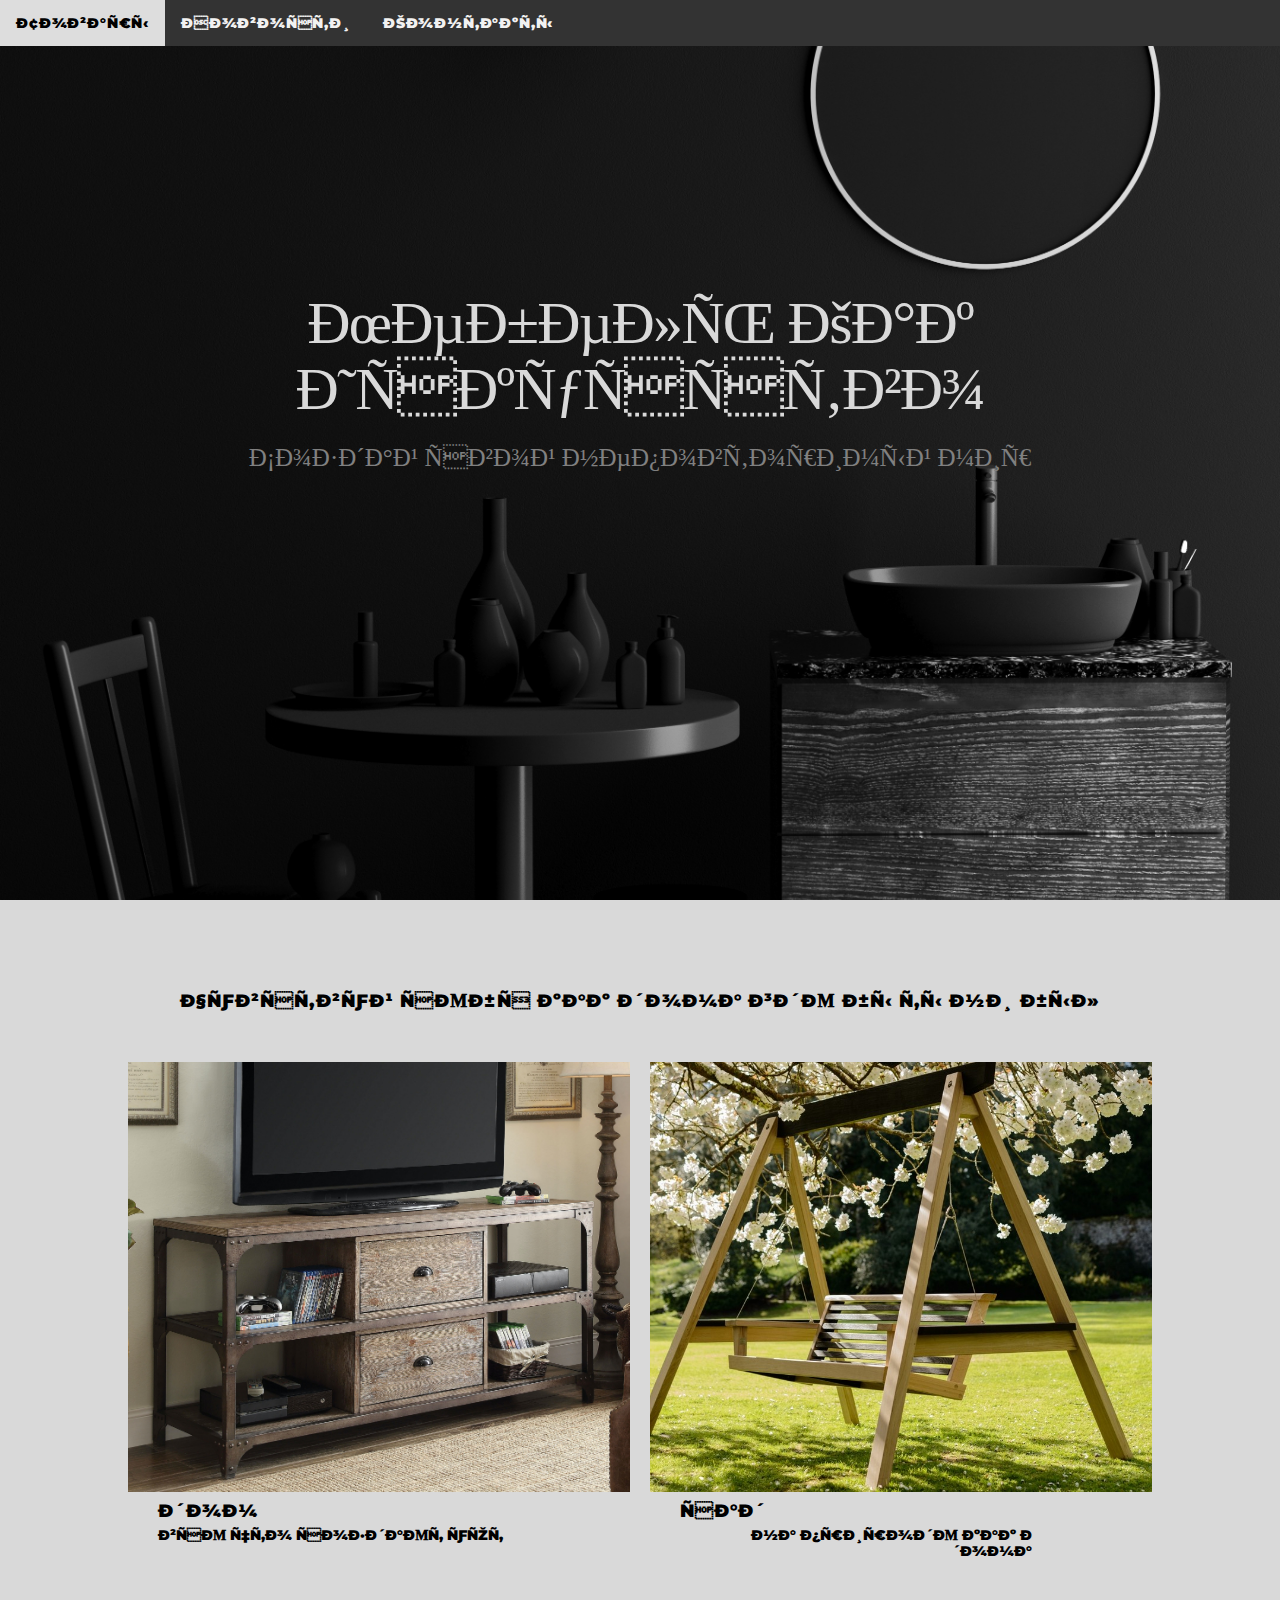
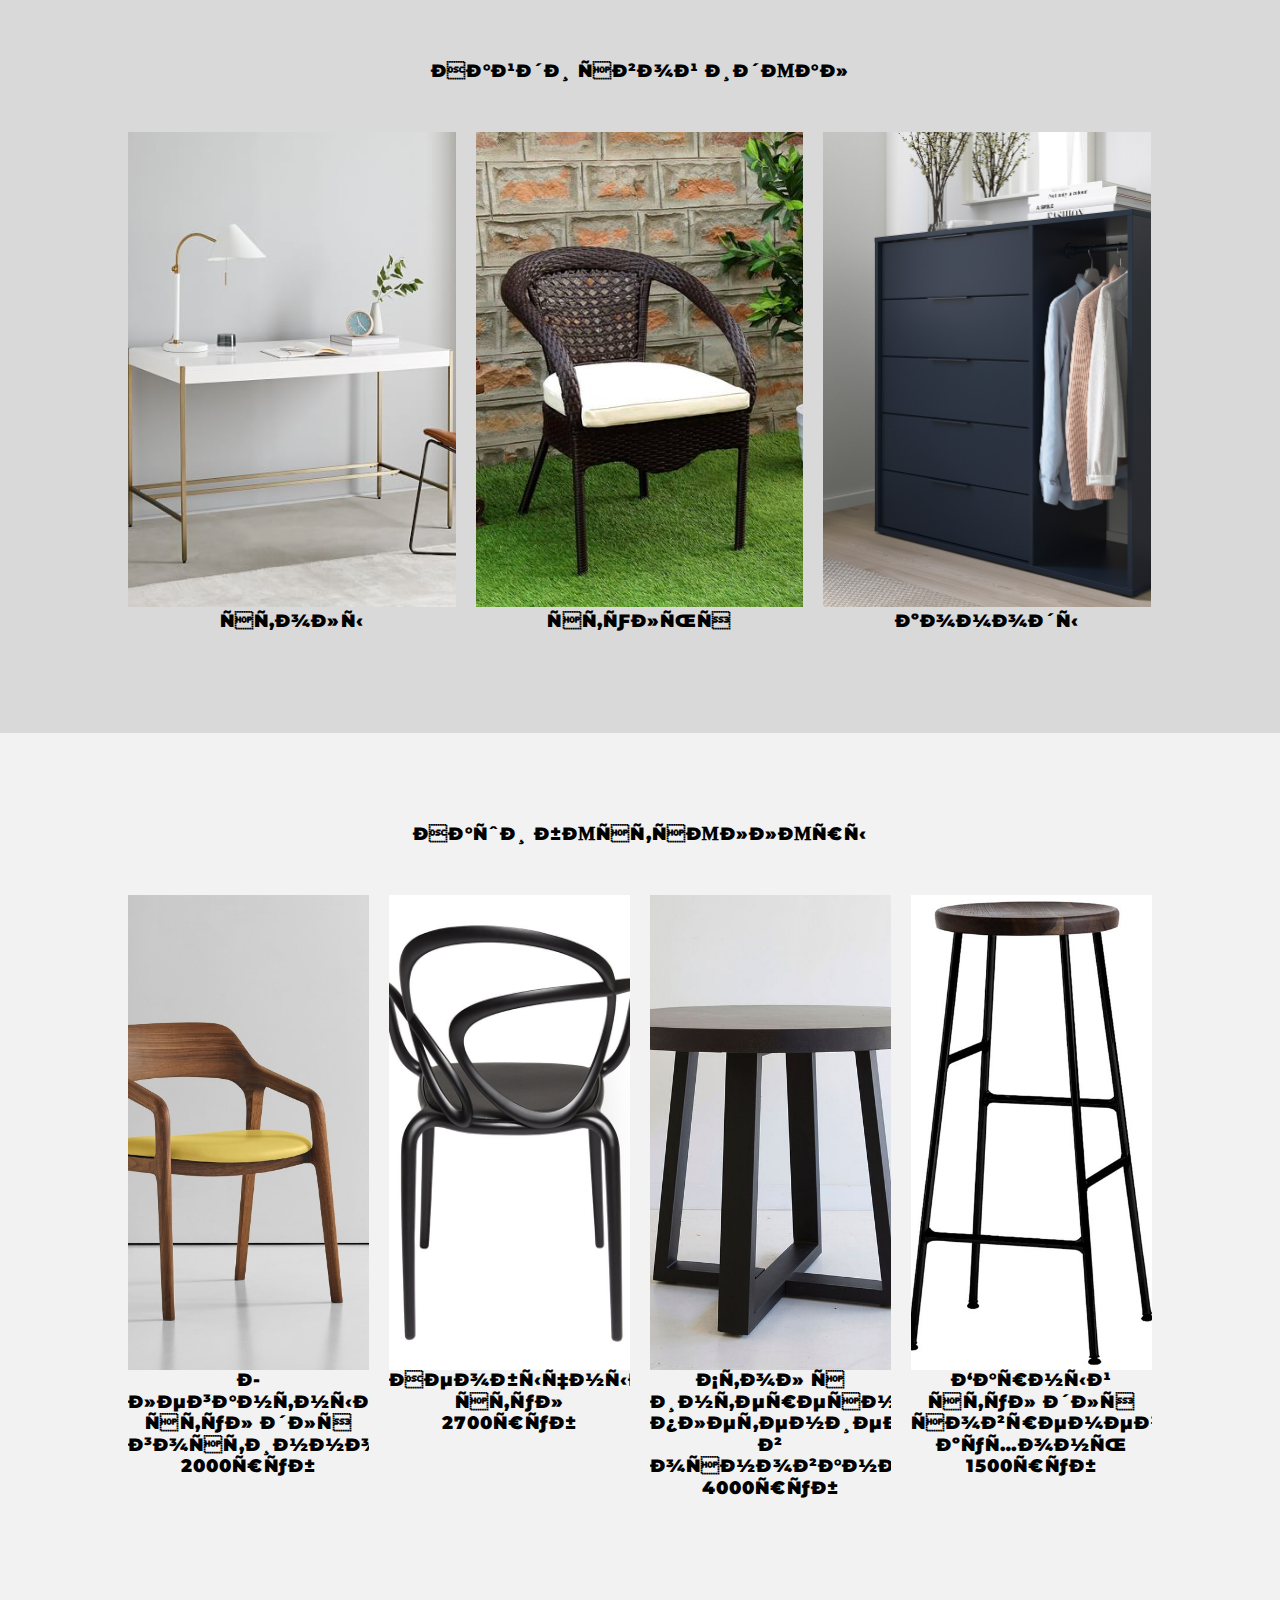
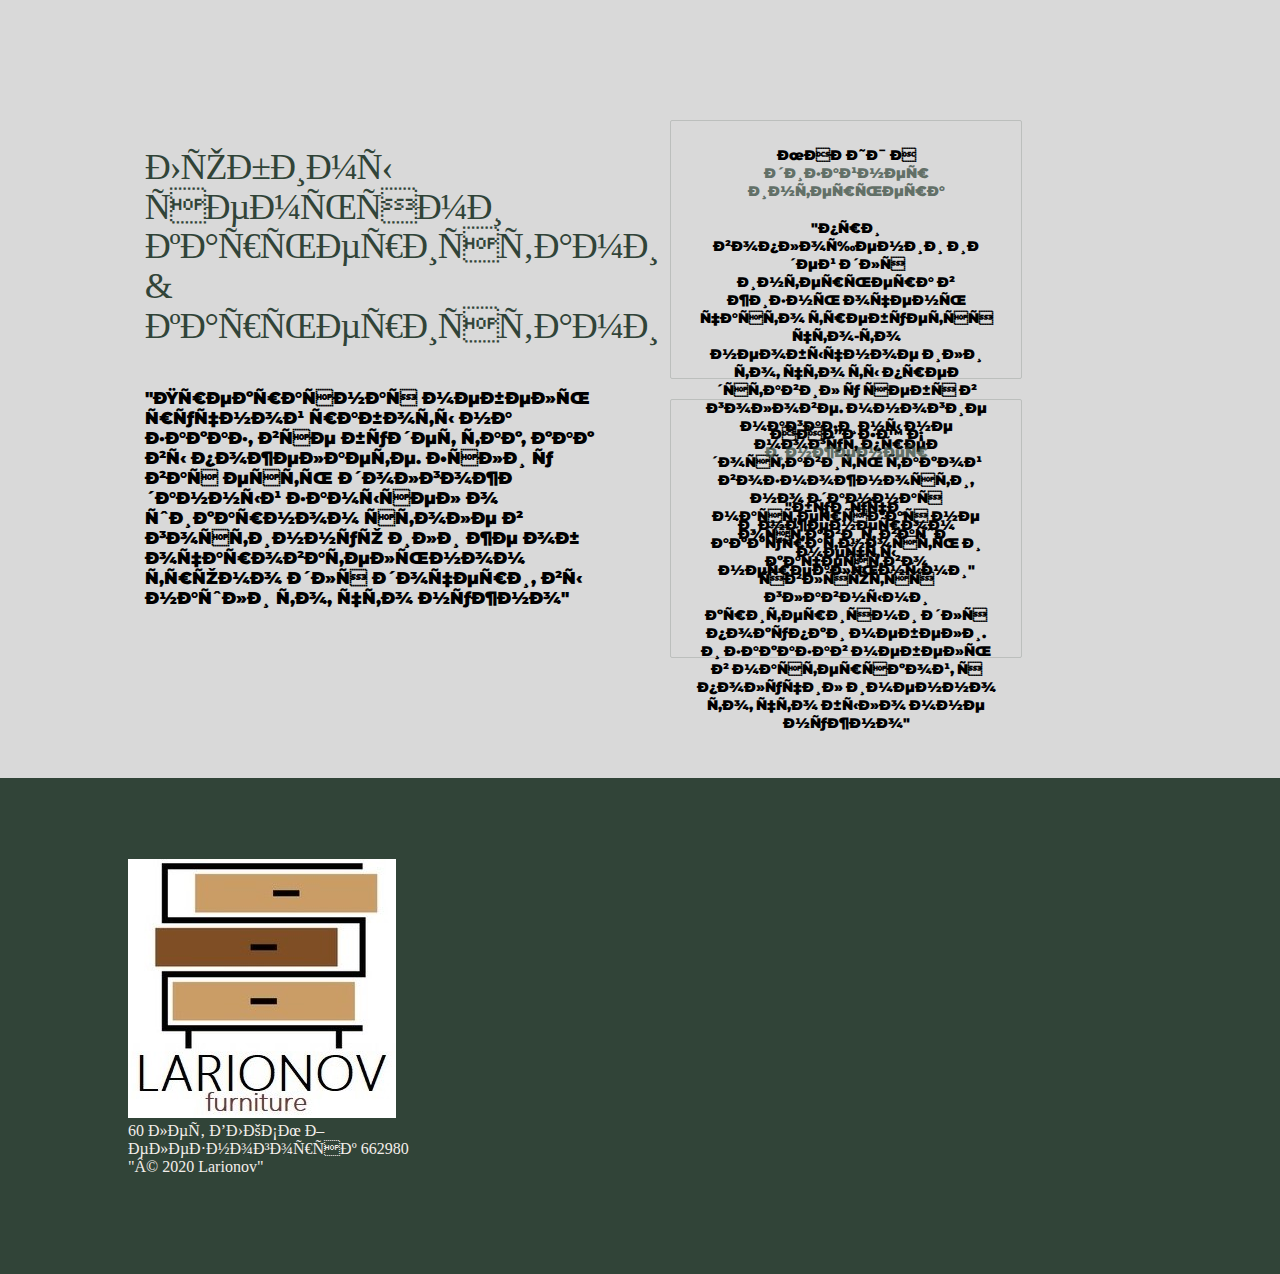
==== commit 18cb5bac: "add lreview part" ====
--- a/index.html
+++ b/index.html
@@ -117,7 +117,7 @@
 								<div class="fo-flex-item">
 									<div class="th-flex-item-content">
 										<img src="css/table1.jpg" class="th-image">
-										<p class="fo-title">Стол с интересным сплетении в основании</p>
+										<p class="fo-title">Стол с интересным плетением в основании</p>
 										<p class="fo-title">4000руб</p>
 									</div>
 								</div>
@@ -132,7 +132,46 @@
 						</div>
 					</div>
 				</div>
-				
+				<div id="shopify-section-5" class="shopify-section">
+					<div class="fi-section">
+						<div class="fi-container">
+							<div class="fi-flex-container">
+								<div class="fi-flex-iteml">
+									<h1 class="fi-heading">
+										Любимы семьями
+										<br>
+										карьеристами  & карьеристами
+									<h1>
+									<div class="fi-slider">
+									<p class="fi-slider-text">"Прекрасная мебель ручной работы на заказ, все будет так, как вы пожелаете. Если у вас есть долгожданный замысел о шикарном столе в гостинную или же об очаровательном трюмо для дочери, вы нашли то, что нужно"</p>
+									</div>
+								</div>
+								<div class="fi-flex-itemr">
+									<div class="fi-flex-container2">
+										<div class="fi-flex-item2">
+											<div class="fi-flex-item-content">
+												<div class="fi-text-container">
+													<p class="fi-name">МАРИЯ Н</p>
+													<p class="fi-job-title">дизайнер интерьера</p>
+													<p class="fi-text">"при воплощении идей для интерьера в жизнь очень часто требуется что-то необычное или то, что ты представил у себя в голове. многие магазины не могут предоставить такой возможности, но данная мастерская не оставит ваши мечты нереальными"</p>
+												</div>
+											</div>
+										</div>
+										<div class="fi-flex-item2">
+											<div class="fi-flex-item-content">
+												<div class="fi-text-container">
+													<p class="fi-name">АНДРЕЙ С</p>
+													<p class="fi-job-title">инженер</p>
+													<p class="fi-text">"будучи инженером аккуратность и качество являются главными критериями для покупки мебели. и заказав мебель в мастерской, я получил именно то, что было мне нужно"</p>
+												</div>
+											</div>
+										</div>
+									</div>
+								</div>
+							</div>
+						</div>
+					</div>
+				</div>
 			</div>	
 		</main>
 		<footer role="content-info">
--- a/css/styles.css
+++ b/css/styles.css
@@ -281,7 +281,7 @@
 	background-color: #f2f2f2;
 }
 
-
+  
 .container {
 	margin: auto;
 }
@@ -303,7 +303,7 @@
     display: block;
     width: 100%;
     color: black;
-    font-weight: bold;
+    font-weight: 900;
     margin: 0;
     padding: 5px 120px 0 30px;
     line-height: 1.2;
@@ -346,6 +346,112 @@
     font-weight: 1000;
     font-size: 14px;
 	font-family: Montserrat;
+	text-align: right;
+}
+
+.fi-container {
+    max-width: calc(77% + 75px);
+}
+
+.fi-container {
+    /* max-width: 1500px; */
+    margin: 0 auto;
+    padding: 90px 15px;
+    /*max-width: calc(80% + 75px);*/
+}
+
+.fi-flex-container {
+    display: flex;
+    flex-wrap: wrap;
+    align-items: center;
+    width: 100%;
+}
+
+.fi-flex-iteml {
+    width: 50%;
+    padding: 20px;
+}
+
+
+.fi-flex-itemr {
+    width: 40%;
+    padding: 20px;
+}
+
+.fi-flex-container2 {
+    display: flex;
+    flex-wrap: wrap;
+    width: 100%;
+	
+}
+
+.fi-slider {
+    position: relative;
+    display: block;
+}
+
+.fi-flex-item2 {
+    width: 100%;
+    padding: 10px;
+}
+
+.fi-flex-item-content {
+    border: 1px solid #3144382b;
+    border-radius: 2px;
+    text-align: center;
+    padding: 25px;
+	height: 259px;
+}
+
+.fi-name {
+    font-weight: bold;
+    font-size: 14px;
+    color: black;
+    margin: 0;
+	font-weight: 1000;
+	font-family: Montserrat;
+}
+
+.fi-job-title {
+    font-weight: normal;
+    color: #314438;
+    opacity: 0.7;
+    margin: 0;
+    padding-bottom: 8px;
+    min-height: 55px;
+	font-weight: 1000;
+    font-size: 14px;
+	font-family: Montserrat;
+}
+
+.fi-text {
+    font-size: 14px;
+    color: black;
+    margin: 0;
+    letter-spacing: 0;
+    word-spacing: -1px;
+	font-weight: 1000;
+    font-size: 14px;
+	font-family: Montserrat;
+}
+
+.fi-slider-text {
+    font-size: 17px;
+    color: black;
+    margin: 0;
+	font-weight: 1000;
+	font-family: Montserrat;
+}
+
+.fi-heading {
+	font-weight: normal;
+    font-size: 36px;
+    letter-spacing: -0.03em;
+    color: #314438;
+    padding-bottom: 20px;
+	line-height: 110%;
+	margin: 0 0 0.5em;
+    font-family: 'Frank Ruhl Libre', serif;
 }
 
 a {
@@ -364,61 +470,6 @@
 }
 
 
-.fo-heading {
-    font-weight: normal;
-    font-size: 40px;
-    letter-spacing: -0.03em;
-    color: #314438;
-    margin: 0;
-    padding: 0 40px 40px 10px;
-    position: relative;
-    max-width: 1500px;
-    margin-right: auto;
-    display: flex;
-    justify-content: space-between;
-    align-items: center;
-}
-
-.slick-slide {
-    <!display: none;
-    float: left;
-    height: 100%;
-    min-height: 1px;
-}
-
-.fo-slider-content {
-    background: #fff;
-    position: relative;
-}
-
-.аfo-image {
-    max-width: 100%;
-    height: 475px;
-    width: 100%;
-    object-fit: cover;
-    /* margin-bottom: -7px; */
-    transition: all 0.5s;
-    display: block;
-}
-
-.fo-slider-text {
-    padding: 20px 25px;
-}
-
-.fo-title {
-    font-weight: bold;
-    font-size: 16px;
-    color: #314438;
-    margin: 0;
-}
-
-.fo-heading {
-    font-weight: normal;
-    font-size: 14px;
-    color: #314438;
-    opacity: 0.6;
-    margin: 0;
-}
 
 .scale {
     display: inline-block; /* Строчно-блочный элемент */
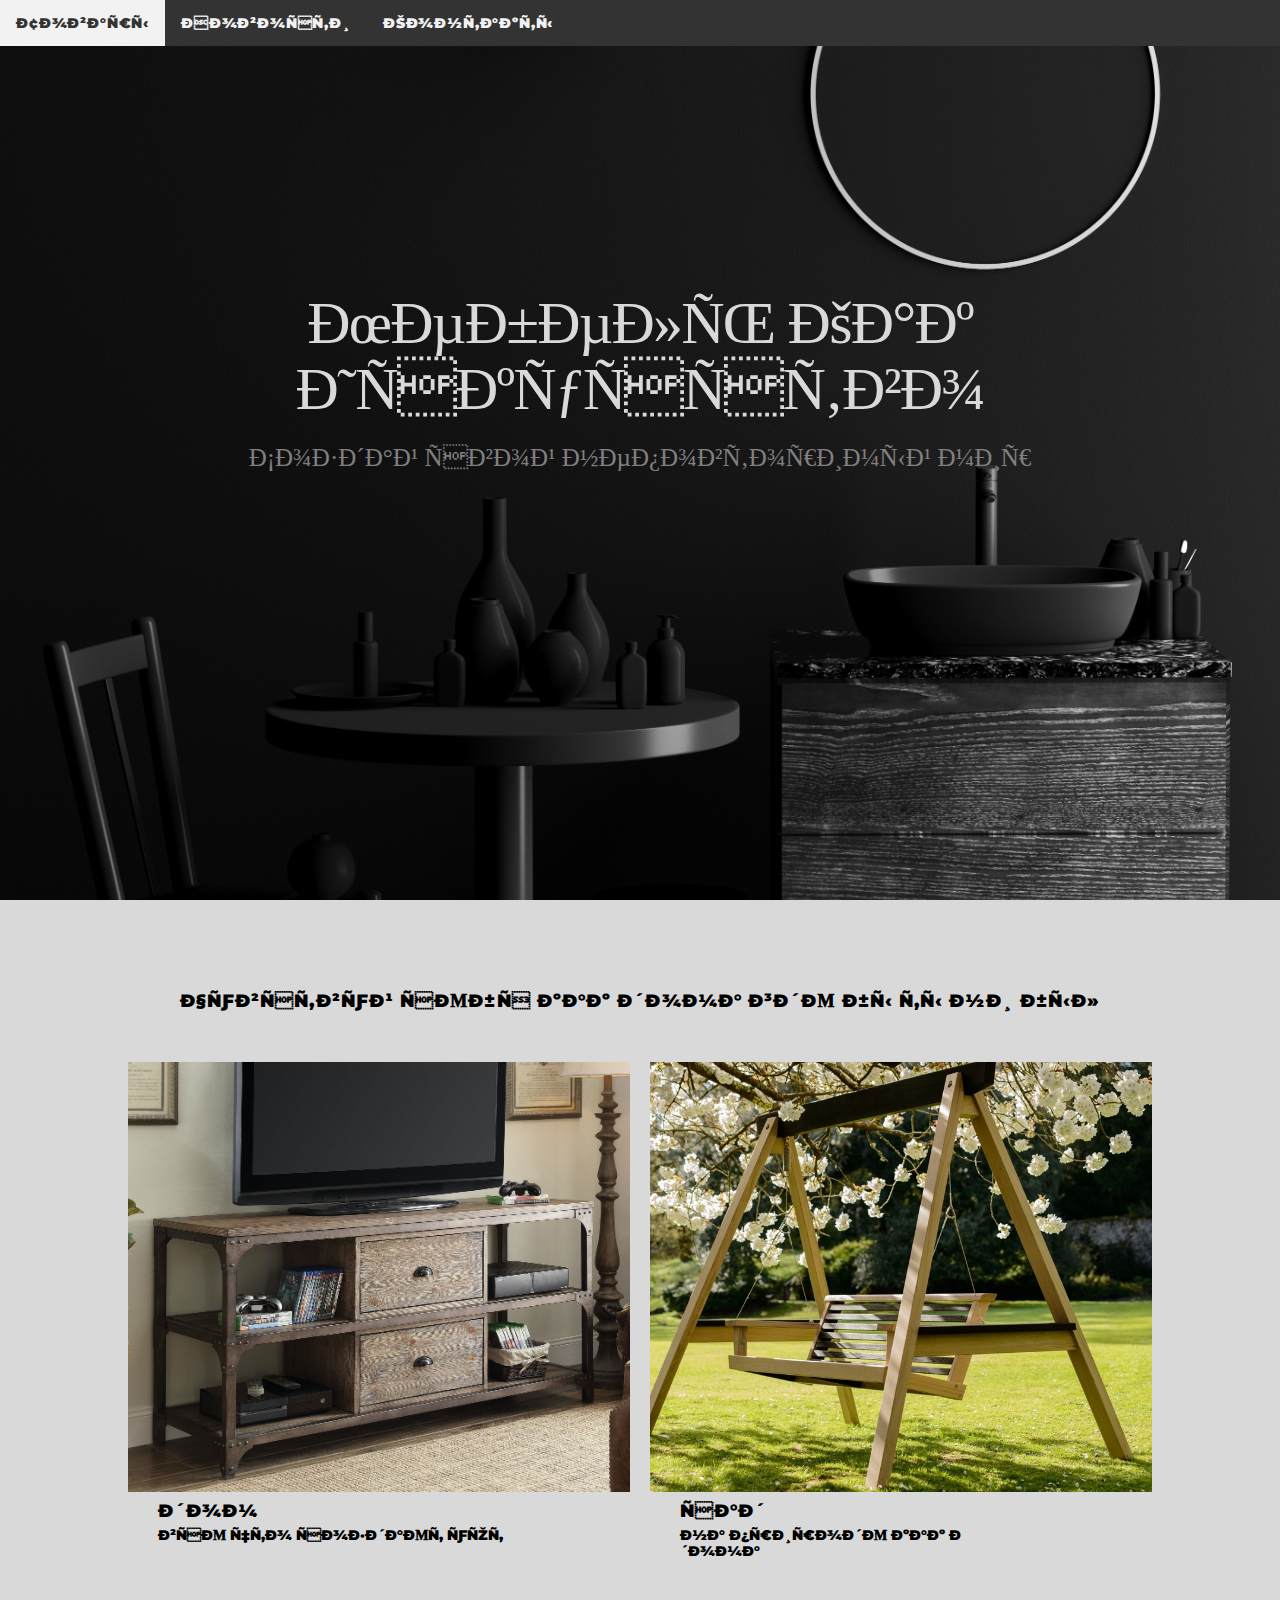
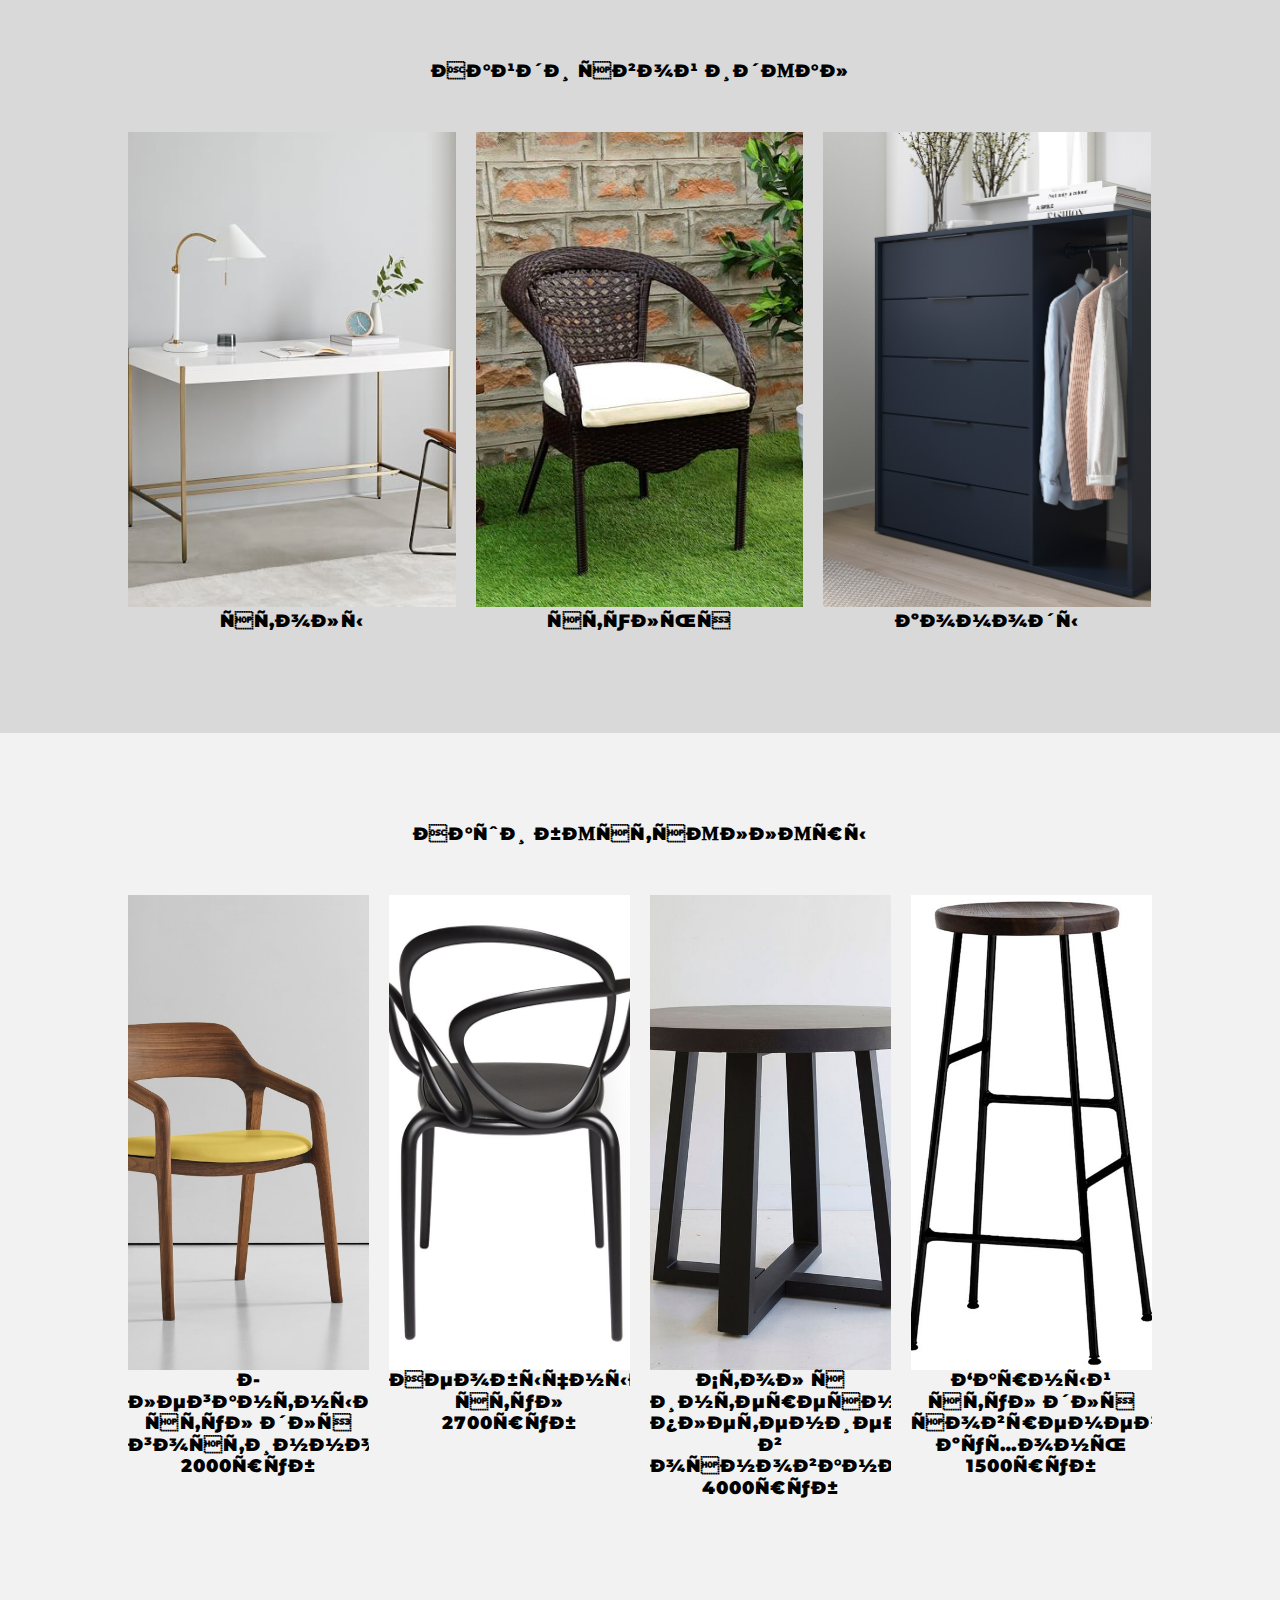
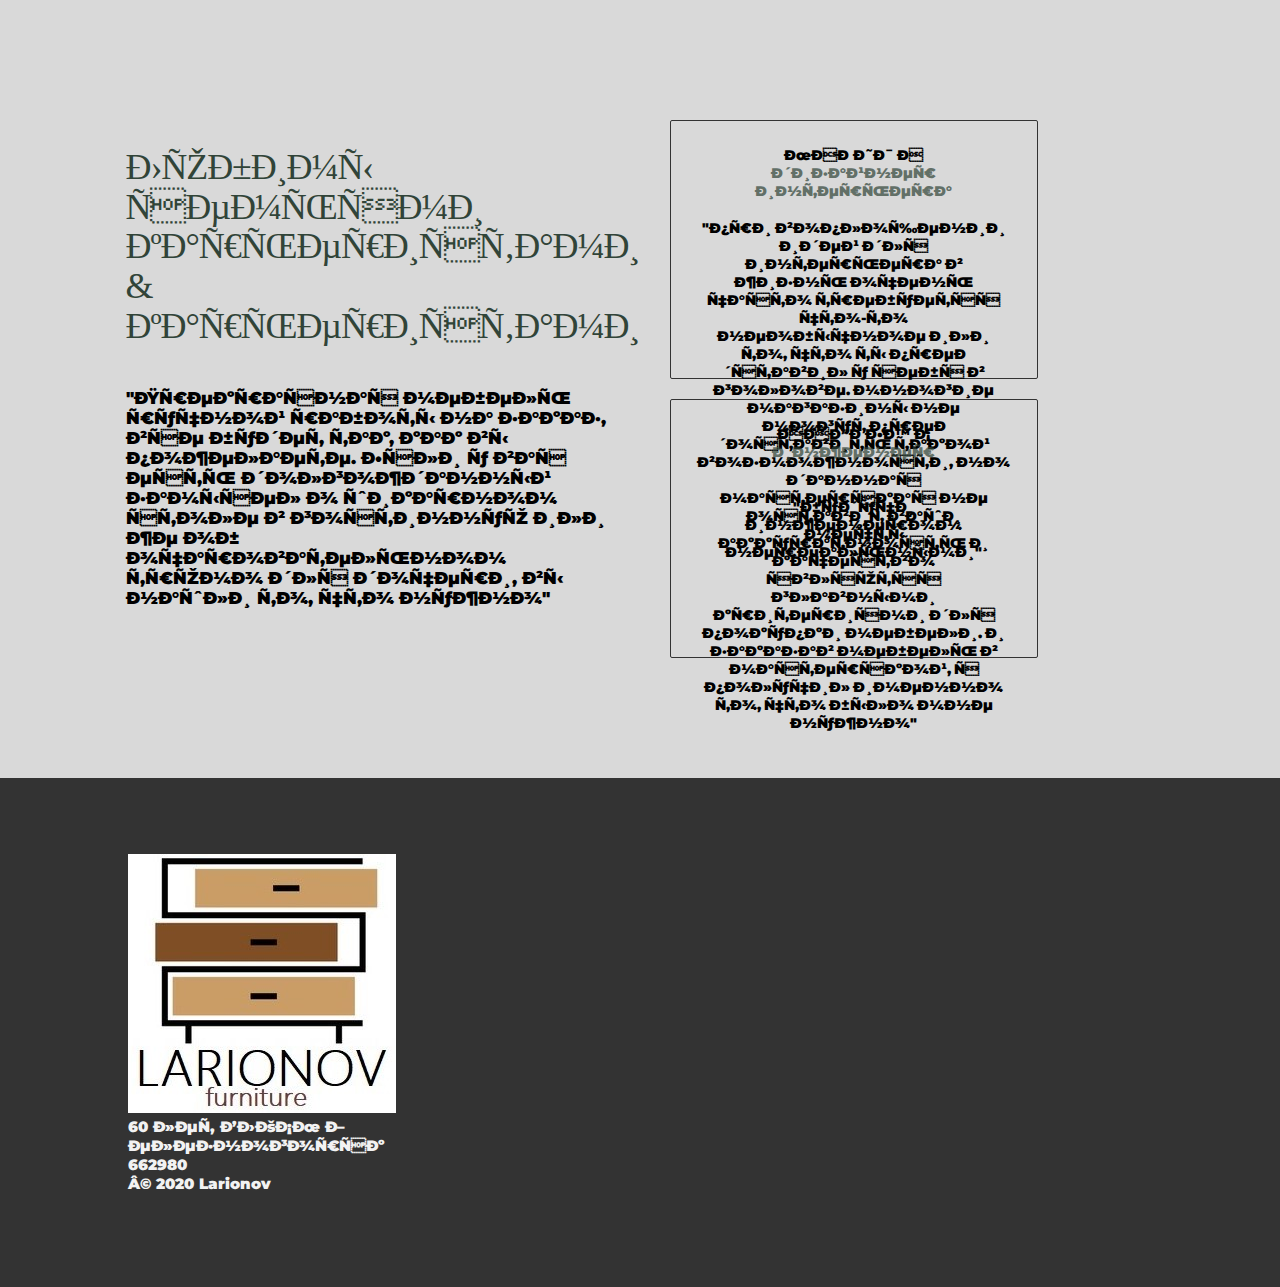
==== commit f8e768c2: "update css" ====
--- a/index.html
+++ b/index.html
@@ -183,8 +183,8 @@
 								<div class="custom-footer-flex-container">
 									<div class="custom-footer-flex-item1">
 										<img src="css/logo1.jpg" class="custom-footer-logo">
-										<div class=""address">60 лет ВЛКСМ Железногорск 662980</div>
-										"© 2020 Larionov"
+										<div class="address">60 лет ВЛКСМ Железногорск 662980</div>
+										© 2020 Larionov
 									</div>
 									<div class="custom-footer-flex-item2">
 										<div class="social-links flex align-items-center">
--- a/css/styles.css
+++ b/css/styles.css
@@ -7,6 +7,48 @@
     padding: 0;
     border: 0;
 
+}
+
+.container {
+	margin: auto;
+}
+
+.navbar {
+    overflow: hidden;
+    background-color: #333;
+    position: fixed;
+    top: 0;
+    width: 100%;
+	z-index: 99999;
+}
+
+.navbar a {
+    float: left;
+    display: block;
+	text-decoration: none;
+    color: #f2f2f2;
+    text-align: center;
+    padding: 14px 16px;
+	letter-spacing: 0.06em;
+    text-transform: uppercase;
+    font-weight: 1000;
+    font-size: 14px;
+	font-family: Montserrat;
+	transition-duration: 0.4s;
+}
+.navbar a:hover {
+    background: #f2f2f2;
+	text-decoration: none;
+    color: #333;
+	letter-spacing: 0.06em;
+    text-transform: uppercase;
+    font-weight: 1000;
+    font-size: 14px;
+	font-family: Montserrat
+}
+
+.content-wrapper {
+    background: #d9d9d9;
 }
 
 .content-text {
@@ -16,10 +58,6 @@
     max-width: 100%;
     width: 100%;
     padding: 0 50px;
-}
-
-.content-wrapper {
-    background: #d9d9d9;
 }
 
 .content-title {
@@ -46,68 +84,27 @@
 	display: block;
 }
 
-.navbar {
-    overflow: hidden;
-    background-color: #333;
-    position: fixed; /* Set the navbar to fixed position */
-    top: 0; /* Position the navbar at the top of the page */
-    width: 100%; /* Full width */
-	z-index: 99999;
-}
-.navbar a {
-    float: left;
-    display: block;
-    color: #f2f2f2;
-    text-align: center;
-    padding: 14px 16px;
-    text-decoration: none;
-	letter-spacing: 0.06em;
-    text-transform: uppercase;
-    font-weight: 1000;
-    font-size: 14px;
-	font-family: Montserrat;
-	transition-duration: 0.4s;
-}
-.navbar a:hover {
-    background: #ddd;
-    color: black;
-	   text-decoration: none;
-	letter-spacing: 0.06em;
-    text-transform: uppercase;
-    font-weight: 1000;
-    font-size: 14px;
-	font-family: Montserrat
-}
-
-.content-heading p{
-	margin: 0 0 1em 0;
-	/*font-family: Quicksand,sans-serif;*/
-	/*font-family: 'Frank Ruhl Libre', serif;*/
-    font-weight: 100;*/
-    font-style: normal;
-    letter-spacing: 0.02em;
-    line-height: 170%;
-	/*margin: 0;*/
-    padding: 0;
-    border: 0;
-    /*font-size: 100%;*/
-    /*font: inherit;*/
-    vertical-align: baseline;
-	display: block;
-    margin-block-start: 1em;
-    margin-block-end: 1em;
-    margin-inline-start: 0px;
-    margin-inline-end: 0px;
+.scale {
+    display: inline-block;
+    overflow: hidden; 
+}
+   
+.scale img {
+    transition: 1s;
+    display: block; 
+}
+   
+.scale img:hover {
+    transform: scale(1.1);
+}
+   
+.box div {
+	display: inline-block;
 }
 
 .sec-container {
-    /* max-width: 77%; */
-    max-width: calc(77% + 20px);
-    /* max-width: 1500px; */
-    /* max-width: 80%; */
     max-width: calc(80% + 20px);
     margin: 0 auto;
-    /* padding: 0 15px; */
     padding-top: 90px;
 }
 
@@ -128,175 +125,21 @@
     flex-wrap: wrap;
 }
 
+.sec-flex-item-content {
+    position: relative;
+    overflow: hidden;
+}
+
 .sec-flex-item {
     width: 50%;
     padding: 10px;
 }
 
-.sec-flex-item-content {
-    position: relative;
-    overflow: hidden;
-}
-
 .sec-image {
     width: 100%;
     height: 430px;
     object-fit: cover;
-	transition-property: all;
-    transition-duration: 0.5s;
-    transition-timing-function: ease;
-    transition-delay: 0s;
-    display: block;
-}
-
-/*@media screen and (max-width: 1500px)*/
-.th-container {
-    /* max-width: 77%; */
-    max-width: calc(77% + 20px);
-    /* max-width: 1500px; */
-    /* max-width: 80%; */
-    max-width: calc(80% + 20px);
-    margin: 0 auto;
-    /* padding: 90px 15px; */
-    padding: 90px 0;
-}
-
-.th-heading {
-    text-align: center;
-    letter-spacing: 0.06em;
-    text-transform: uppercase;
-    color: black;
-	font-weight: 1000;
-    font-size: 18px;
-	font-family: Montserrat;
-}
-
-
-.th-flex-container {
-    display: flex;
-    flex-wrap: wrap;
-}
-
-.th-flex-item {
-    width: 33.3%;
-    padding: 10px;
-    /* padding-right: 20px; */
-}
-
-.th-flex-item-content {
-    position: relative;
-    overflow: hidden;
-}
-
-.th-image {
-    max-width: 100%;
-    height: 475px;
-    width: 100%;
-    object-fit: cover;
-    /* margin-bottom: -7px; */
-    transition: all 0.5s;
-    display: block;
-}
-
-.fo-title {
-    margin: 0;
-	display: block;
-    width: 100%;
-    color: black;
-    line-height: 1.2;
-	position: relative;
-	letter-spacing: 0.06em;
-    font-weight: 1000;
-    font-size: 18px;
-	font-family: Montserrat;
-	text-align: center;
-}
-
-
-.fo-flex-item {
-    width: 25%;
-    padding: 10px;
-    /* padding-right: 20px; */
-}
-
-.custom-header-container {
-    display: flex;
-    width: 100%;
-    align-items: center;
-	margin: auto;
-    padding: 0 1.5rem;
-    max-width: 95% !important;
-	box-sizing: initial;
-}
-
-.main-menu .item {
-    position: relative;
-    font-family: inherit;
-    margin: 0;
-    letter-spacing: 0.05em;
-    text-transform: uppercase;
-    font-weight: 400;
-}
-
-#footer {
-	width: 100%; 
-	color: #f3eeea; 
-	margin: 0; 
-	background-color: #314438; 
-	border-top: 1px solid rgba(0,0,0,0); 
-	}
-
-#footer .container {
-	max-width: 80%;
-	}
-	
-#footer .wrapper {
-	width: 100%; 
-	}
-	
-#footer .left-section{
-	width: 30%;
-}
-
-#footer .top {
-	padding: 5em 0;
-
-}
-
-#footer a:hover {
-	color: #8dc0d2;
-}
-
-#footer .title {
-	line-height: 150%; 
-	font-weight: 500; 
-	letter-spacing: 0.05em; 
-	font-size: 1.3em; 
-	margin-bottom: 0.2em; 
-	text-transform: uppercase;
-}
-  
-  
-#shopify-section-4 {
-	background-color: #f2f2f2;
-}
-
-  
-.container {
-	margin: auto;
-}
-
-.sec-link {
-    position: absolute;
-    top: 0;
-    left: 0;
-    width: 100%;
-    height: 100%;
-    display: flex;
-    flex-wrap: wrap;
-    flex-direction: column;
-    justify-content: flex-end;
-    padding-bottom: 30px;
+    display: block;
 }
 
 .sec-title {
@@ -310,34 +153,14 @@
 	position: relative;
 	letter-spacing: 0.06em;
     text-transform: uppercase;
-    font-weight: 1000;
     font-size: 18px;
 	font-family: Montserrat;
 }
 
-.th-title {
-    display: block;
-    width: 100%;
-    color: black;
-    font-weight: bold;
-    margin: 0;
-    line-height: 1.2;
-	position: relative;
-	letter-spacing: 0.06em;
-    text-transform: uppercase;
-    font-weight: 1000;
-    font-size: 18px;
-	font-family: Montserrat;
-	text-align: center;
-}
-
-
 .sec-subheading {
     display: block;
     width: 100%;
     color: black;
-    font-weight: normal;
-    font-size: 16px;
     margin: 0;
     padding: 4px 120px 0 30px;
     line-height: 1.2;
@@ -346,18 +169,79 @@
     font-weight: 1000;
     font-size: 14px;
 	font-family: Montserrat;
-	text-align: right;
+}
+
+.th-container {
+    max-width: calc(80% + 20px);
+    margin: 0 auto;
+    padding: 90px 0;
+}
+
+.th-flex-container {
+    display: flex;
+    flex-wrap: wrap;
+}
+
+.th-flex-item {
+    width: 33.3%;
+    padding: 10px;
+}
+
+.th-flex-item-content {
+    position: relative;
+    overflow: hidden;
+}
+
+.th-image {
+    max-width: 100%;
+    height: 475px;
+    width: 100%;
+    object-fit: cover;
+    display: block;
+}
+
+.th-title {
+    display: block;
+    width: 100%;
+    color: black;
+    margin: 0;
+    line-height: 1.2;
+	position: relative;
+	letter-spacing: 0.06em;
+    text-transform: uppercase;
+    font-weight: 1000;
+    font-size: 18px;
+	font-family: Montserrat;
+	text-align: center;
+}
+
+#shopify-section-4 {
+	background-color: #f2f2f2;
+}
+
+.fo-flex-item {
+    width: 25%;
+    padding: 10px;
+}
+
+.fo-title {
+    margin: 0;
+	display: block;
+    width: 100%;
+    color: black;
+    line-height: 1.2;
+	position: relative;
+	letter-spacing: 0.06em;
+    font-weight: 1000;
+    font-size: 18px;
+	font-family: Montserrat;
+	text-align: center;
 }
 
 .fi-container {
-    max-width: calc(77% + 75px);
-}
-
-.fi-container {
-    /* max-width: 1500px; */
     margin: 0 auto;
     padding: 90px 15px;
-    /*max-width: calc(80% + 75px);*/
+    max-width: calc(80% + 75px);
 }
 
 .fi-flex-container {
@@ -370,77 +254,6 @@
 .fi-flex-iteml {
     width: 50%;
     padding: 20px;
-}
-
-
-.fi-flex-itemr {
-    width: 40%;
-    padding: 20px;
-}
-
-.fi-flex-container2 {
-    display: flex;
-    flex-wrap: wrap;
-    width: 100%;
-	
-}
-
-.fi-slider {
-    position: relative;
-    display: block;
-}
-
-.fi-flex-item2 {
-    width: 100%;
-    padding: 10px;
-}
-
-.fi-flex-item-content {
-    border: 1px solid #3144382b;
-    border-radius: 2px;
-    text-align: center;
-    padding: 25px;
-	height: 259px;
-}
-
-.fi-name {
-    font-weight: bold;
-    font-size: 14px;
-    color: black;
-    margin: 0;
-	font-weight: 1000;
-	font-family: Montserrat;
-}
-
-.fi-job-title {
-    font-weight: normal;
-    color: #314438;
-    opacity: 0.7;
-    margin: 0;
-    padding-bottom: 8px;
-    min-height: 55px;
-	font-weight: 1000;
-    font-size: 14px;
-	font-family: Montserrat;
-}
-
-.fi-text {
-    font-size: 14px;
-    color: black;
-    margin: 0;
-    letter-spacing: 0;
-    word-spacing: -1px;
-	font-weight: 1000;
-    font-size: 14px;
-	font-family: Montserrat;
-}
-
-.fi-slider-text {
-    font-size: 17px;
-    color: black;
-    margin: 0;
-	font-weight: 1000;
-	font-family: Montserrat;
 }
 
 .fi-heading {
@@ -454,39 +267,110 @@
     font-family: 'Frank Ruhl Libre', serif;
 }
 
-a {
-    -webkit-transition: all 0.2s linear;
-    -moz-transition: all 0.2s linear;
-    -o-transition: all 0.2s linear;
-    -ms-transition: all 0.2s linear;
-    transition: all 0.2s linear;
-}
-
-.fo-container {
-    /* max-width: 1500px; */
-    margin: 0 auto;
-    padding: 90px 15px;
-    max-width: calc(80% + 75px);
-}
-
-
-
-.scale {
-    display: inline-block; /* Строчно-блочный элемент */
-    overflow: hidden; /* Скрываем всё за контуром */
-   }
-   
-.scale img {
-    transition: 1s; /* Время эффекта */
-    display: block; /* Убираем небольшой отступ снизу */
-   }
-   
-.scale img:hover {
-    transform: scale(1.1); /* Увеличиваем масштаб */
-   }
-   
-.box div {
-	display: inline-block;
-	<!width: 0px;
-}
-
+.fi-slider {
+    position: relative;
+    display: block;
+}
+
+.fi-slider-text {
+    font-size: 17px;
+    color: black;
+    margin: 0;
+	font-weight: 1000;
+	font-family: Montserrat;
+}
+
+.fi-flex-itemr {
+    width: 40%;
+    padding: 20px;
+}
+
+.fi-flex-container2 {
+    display: flex;
+    flex-wrap: wrap;
+    width: 100%;
+	
+}
+
+.fi-flex-item2 {
+    width: 100%;
+    padding: 10px;
+}
+
+.fi-flex-item-content {
+    border: 1px solid #333;
+    border-radius: 2px;
+    text-align: center;
+    padding: 25px;
+	height: 259px;
+}
+
+.fi-name {
+    font-size: 14px;
+    color: black;
+    margin: 0;
+	font-weight: 1000;
+	font-family: Montserrat;
+}
+
+.fi-job-title {
+    color: #314438;
+    opacity: 0.7;
+    margin: 0;
+    padding-bottom: 8px;
+    min-height: 55px;
+	font-weight: 1000;
+    font-size: 14px;
+	font-family: Montserrat;
+}
+
+.fi-text {
+    color: black;
+    margin: 0;
+    letter-spacing: 0;
+    word-spacing: -1px;
+	font-weight: 1000;
+    font-size: 14px;
+	font-family: Montserrat;
+}
+
+
+#footer {
+	width: 100%; 
+	color: #f2f2f2; 
+	margin: 0; 
+	background-color: #333; 
+	border-top: 1px solid rgba(0,0,0,0); 
+	font-weight: 1000;
+    font-size: 15px;
+	font-family: Montserrat;
+}
+
+#footer .top {
+	padding: 5em 0;
+}
+
+#footer .container {
+	max-width: 80%;
+}
+
+#footer .left-section{
+	width: 30%;
+}
+	
+#footer .wrapper {
+	width: 100%; 
+}
+	
+#footer a:hover {
+	color: #8dc0d2;
+}
+
+#footer .title {
+	line-height: 150%; 
+	font-weight: 500; 
+	letter-spacing: 0.05em; 
+	font-size: 1.3em; 
+	margin-bottom: 0.2em; 
+	text-transform: uppercase;
+}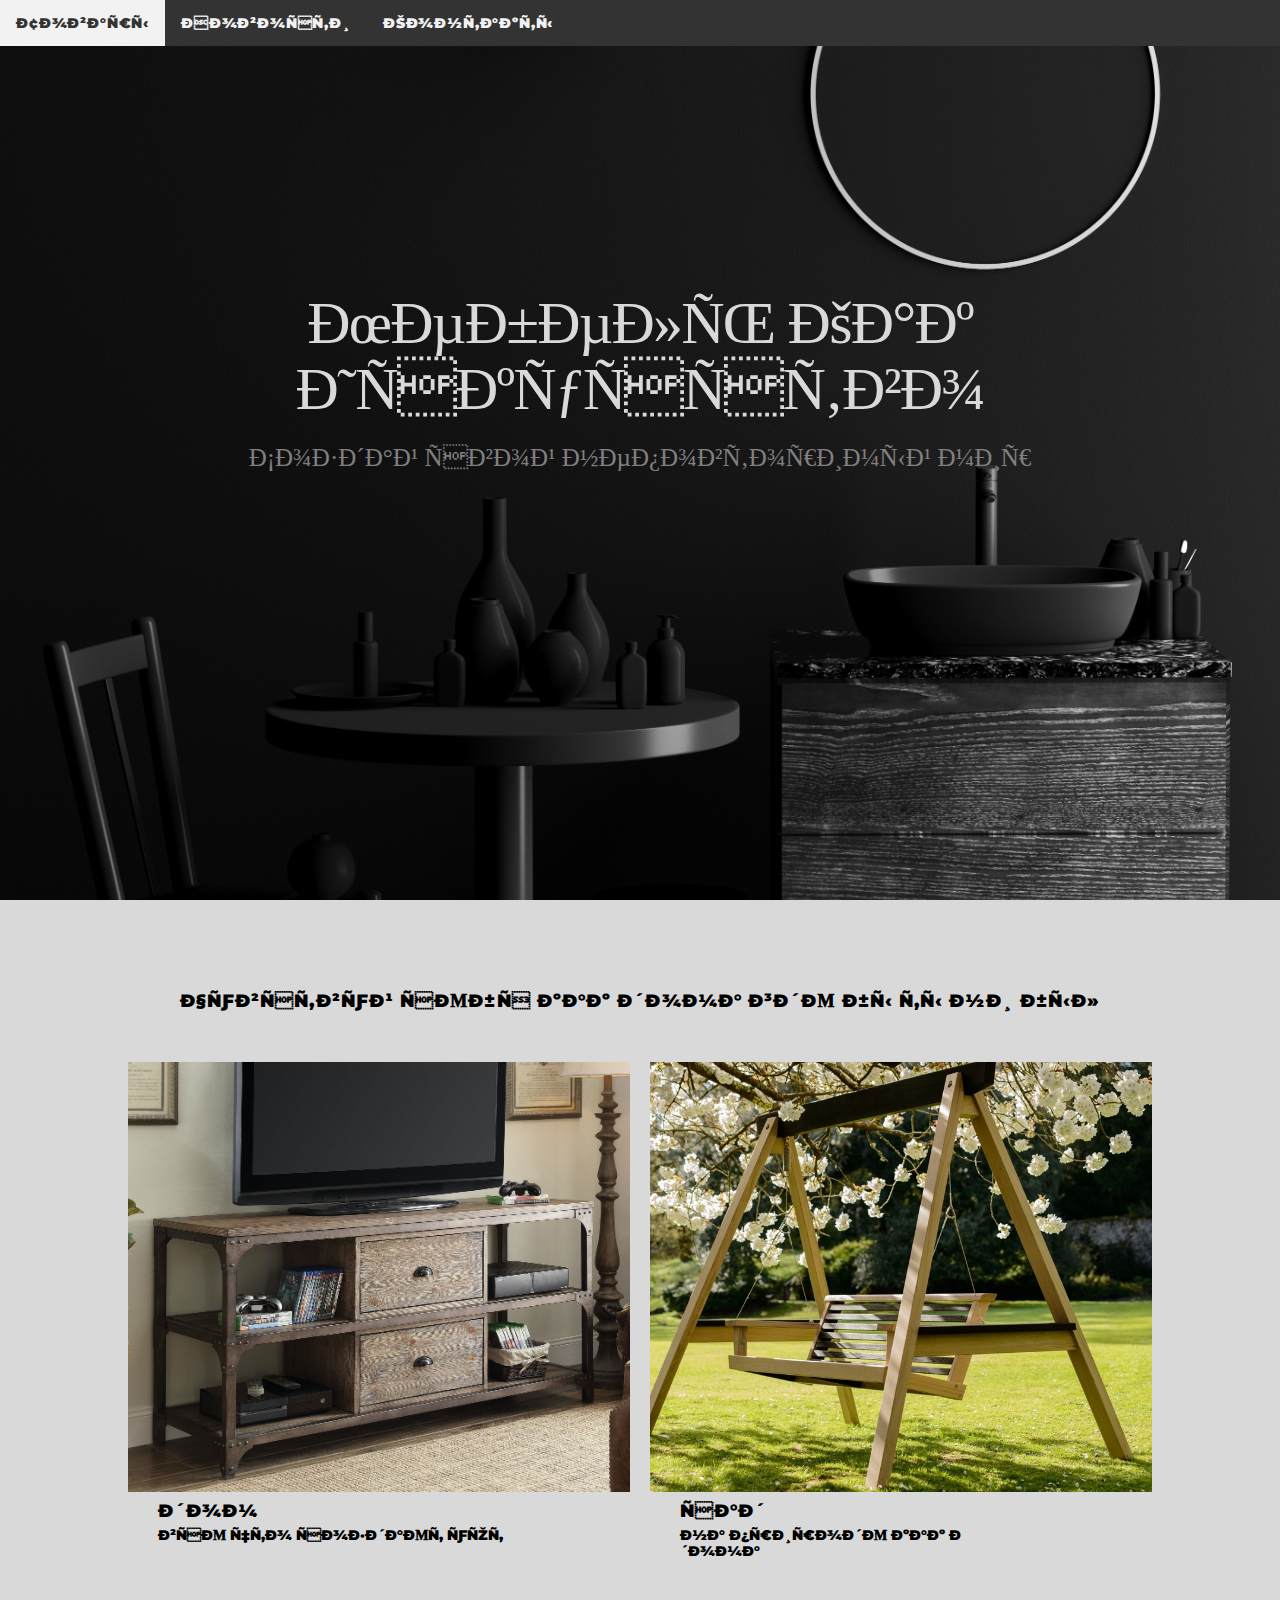
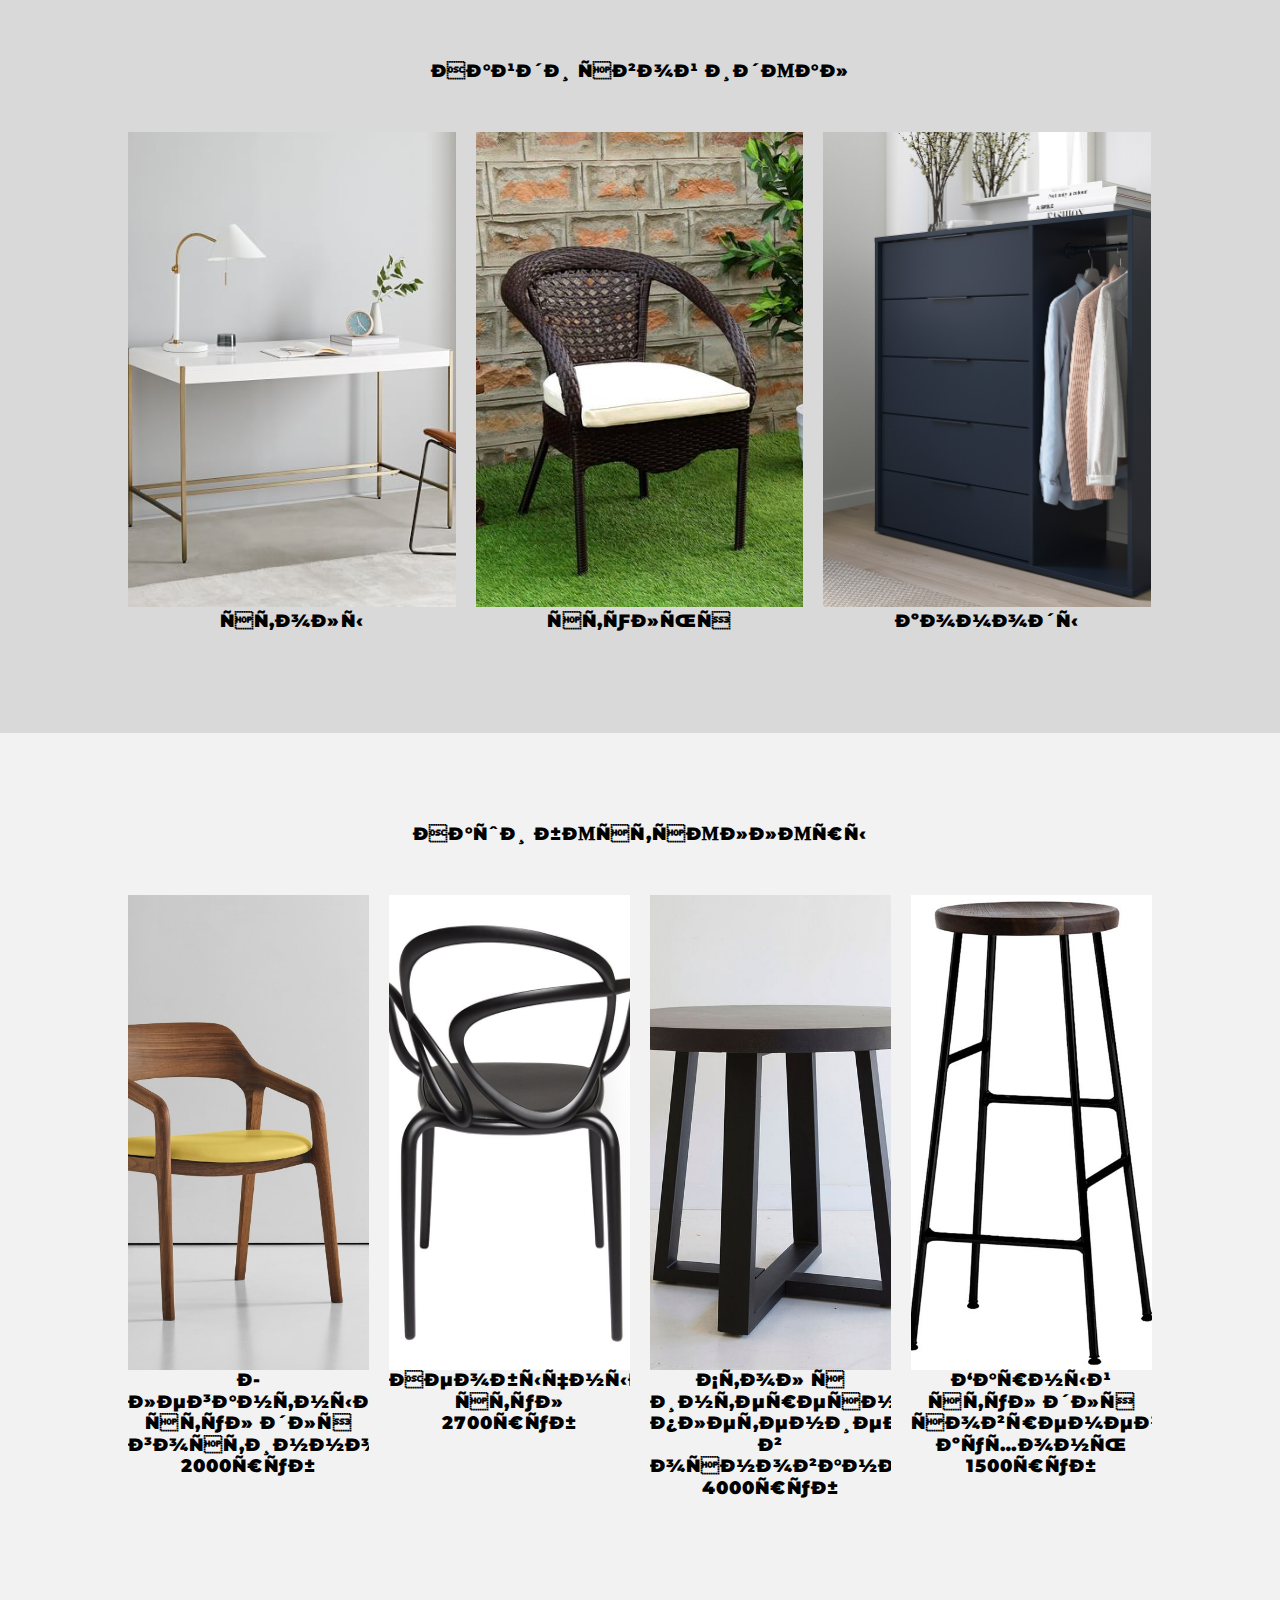
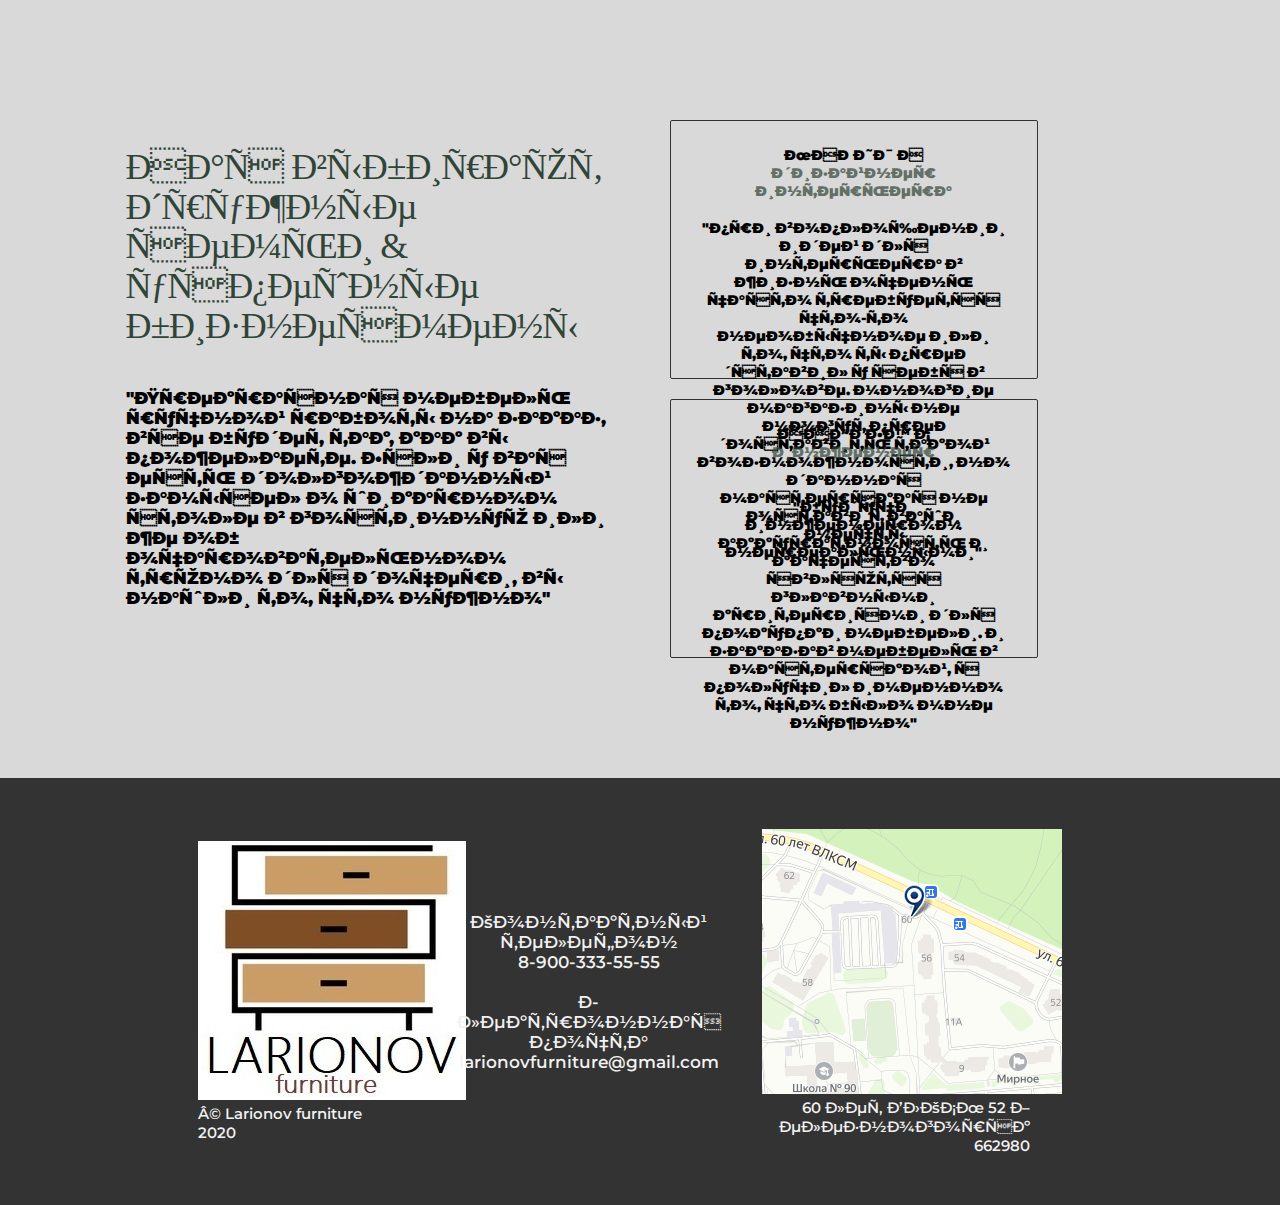
==== commit 97fadafb: "add contacts and btn" ====
--- a/index.html
+++ b/index.html
@@ -8,9 +8,9 @@
 	</head>
 	<body>
 		<div class="navbar">
-			<a href="#home">Товары</a>
+			<a href="product.html">Товары</a>
 			<a href="#news">Новости</a>
-			<a href="#contact">Контакты</a>
+			<a href="contacts.html">Контакты</a>
 		</div>
 		<main class="content-wrapper" id="main-content" role="main">
 			<div id="home">
@@ -19,8 +19,38 @@
 						<h1 class="content-title">Мебель Как Искусство<h1>
 						<h2 class="content-heading">Создай свой неповторимый мир</h2>
 					</div>
+					<a class="back_to_top" title="Наверх">&uarr;</a>
 					<img src="css/main background.jpeg" alt class="content-image">
 				</div>
+				<script>
+					(function() {
+						'use strict';
+
+						function trackScroll() {
+							var scrolled = window.pageYOffset;
+							var coords = document.documentElement.clientHeight;
+
+								if (scrolled > coords) {
+									goTopBtn.classList.add('back_to_top-show');
+								}
+								if (scrolled < coords) {
+									goTopBtn.classList.remove('back_to_top-show');
+								}
+						}
+
+						function backToTop() {
+							if (window.pageYOffset > 0) {
+								window.scrollBy(0, -80);
+								setTimeout(backToTop, 0);
+							}
+						}
+
+						var goTopBtn = document.querySelector('.back_to_top');
+
+						window.addEventListener('scroll', trackScroll);
+						goTopBtn.addEventListener('click', backToTop);
+					})();
+				</script>
 				<div id="shopify-section-2" class="shopify-section">
 					<div class="sec-section">
 						<div class="sec-container">
@@ -138,9 +168,9 @@
 							<div class="fi-flex-container">
 								<div class="fi-flex-iteml">
 									<h1 class="fi-heading">
-										Любимы семьями
+										Нас выбирают
 										<br>
-										карьеристами  & карьеристами
+										  дружные семьи & успешные бизнесмены
 									<h1>
 									<div class="fi-slider">
 									<p class="fi-slider-text">"Прекрасная мебель ручной работы на заказ, все будет так, как вы пожелаете. Если у вас есть долгожданный замысел о шикарном столе в гостинную или же об очаровательном трюмо для дочери, вы нашли то, что нужно"</p>
@@ -179,20 +209,20 @@
 				<div id="footer">
 					<div class="top">
 						<div class="container">
-							<div class="left-section">
-								<div class="custom-footer-flex-container">
-									<div class="custom-footer-flex-item1">
-										<img src="css/logo1.jpg" class="custom-footer-logo">
-										<div class="address">60 лет ВЛКСМ Железногорск 662980</div>
-										© 2020 Larionov
-									</div>
-									<div class="custom-footer-flex-item2">
-										<div class="social-links flex align-items-center">
-											<img src="" class="icon instagram">
-										</div>
-									</div>
-								</div>
-							</div>
+							<div class="footer-flex-container">
+								<div class="footer-flex-iteml">
+									<img src="css/logo1.jpg" class="custom-footer-logo">
+									<div class="address">© Larionov furniture<br>2020</div>
+								</div>
+								<div class=footer-flex-itemc>
+									<!<img src="css/map1.png" class="icon instagram">
+									<div class="address">Контактный телефон<br>8-900-333-55-55<br><br>Электронная почта<br>larionovfurniture@gmail.com</div>
+								</div>
+								<div class=footer-flex-itemr>
+									<img src="css/map2.png" class="icon instagram">
+									<div class="address">60 лет ВЛКСМ 52 Железногорск <br>662980</div>
+								</div>
+							</div>	
 						</div>
 					</div>
 				</div>
--- a/css/styles.css
+++ b/css/styles.css
@@ -6,7 +6,6 @@
     margin: 0;
     padding: 0;
     border: 0;
-
 }
 
 .container {
@@ -341,21 +340,57 @@
 	margin: 0; 
 	background-color: #333; 
 	border-top: 1px solid rgba(0,0,0,0); 
-	font-weight: 1000;
+	font-weight: 550;
     font-size: 15px;
 	font-family: Montserrat;
 }
 
 #footer .top {
-	padding: 5em 0;
+	padding: 2em 0;
 }
 
 #footer .container {
 	max-width: 80%;
 }
 
+.footer-flex-container {
+    display: flex;
+    flex-wrap: wrap;
+    align-items: center;
+    width: 100%;
+}
+
+.footer-flex-iteml {
+    width: 30%;
+    padding: 20px;
+	padding-left: 70px;
+}
+
+.footer-flex-itemc{
+	width: 30%;
+    padding: 20px;
+	text-align: center;
+	font-size: 17px;
+}
+
+.footer-flex-itemr {
+    width: 30%;
+    padding: 20px;
+	text-align: right;
+}
+
 #footer .left-section{
-	width: 30%;
+	width: 40%;
+	padding-right: 50px;
+	margin: 0;
+    padding: 0;
+    border: 0;
+	vertical-align: baseline;
+}
+
+#footer .right-section{
+	width: 40%;
+	
 }
 	
 #footer .wrapper {
@@ -373,4 +408,29 @@
 	font-size: 1.3em; 
 	margin-bottom: 0.2em; 
 	text-transform: uppercase;
+}
+
+.back_to_top { /* при загрузке страницы*/
+	position: fixed;
+	bottom: 80px;
+	right: 40px;
+	z-index: 9999;
+	width: 40px;
+	height: 30px;
+	text-align: center;
+	line-height: 30px;
+	background: #333;
+	color: #f2f2f2;
+	cursor: pointer;
+	border-radius: 2px;
+	display: none;
+}
+
+.back_to_top:hover {
+	background: #f2f2f2;
+	color: #333;
+}
+
+.back_to_top-show { /*появляется на экране*/
+	display: block;
 }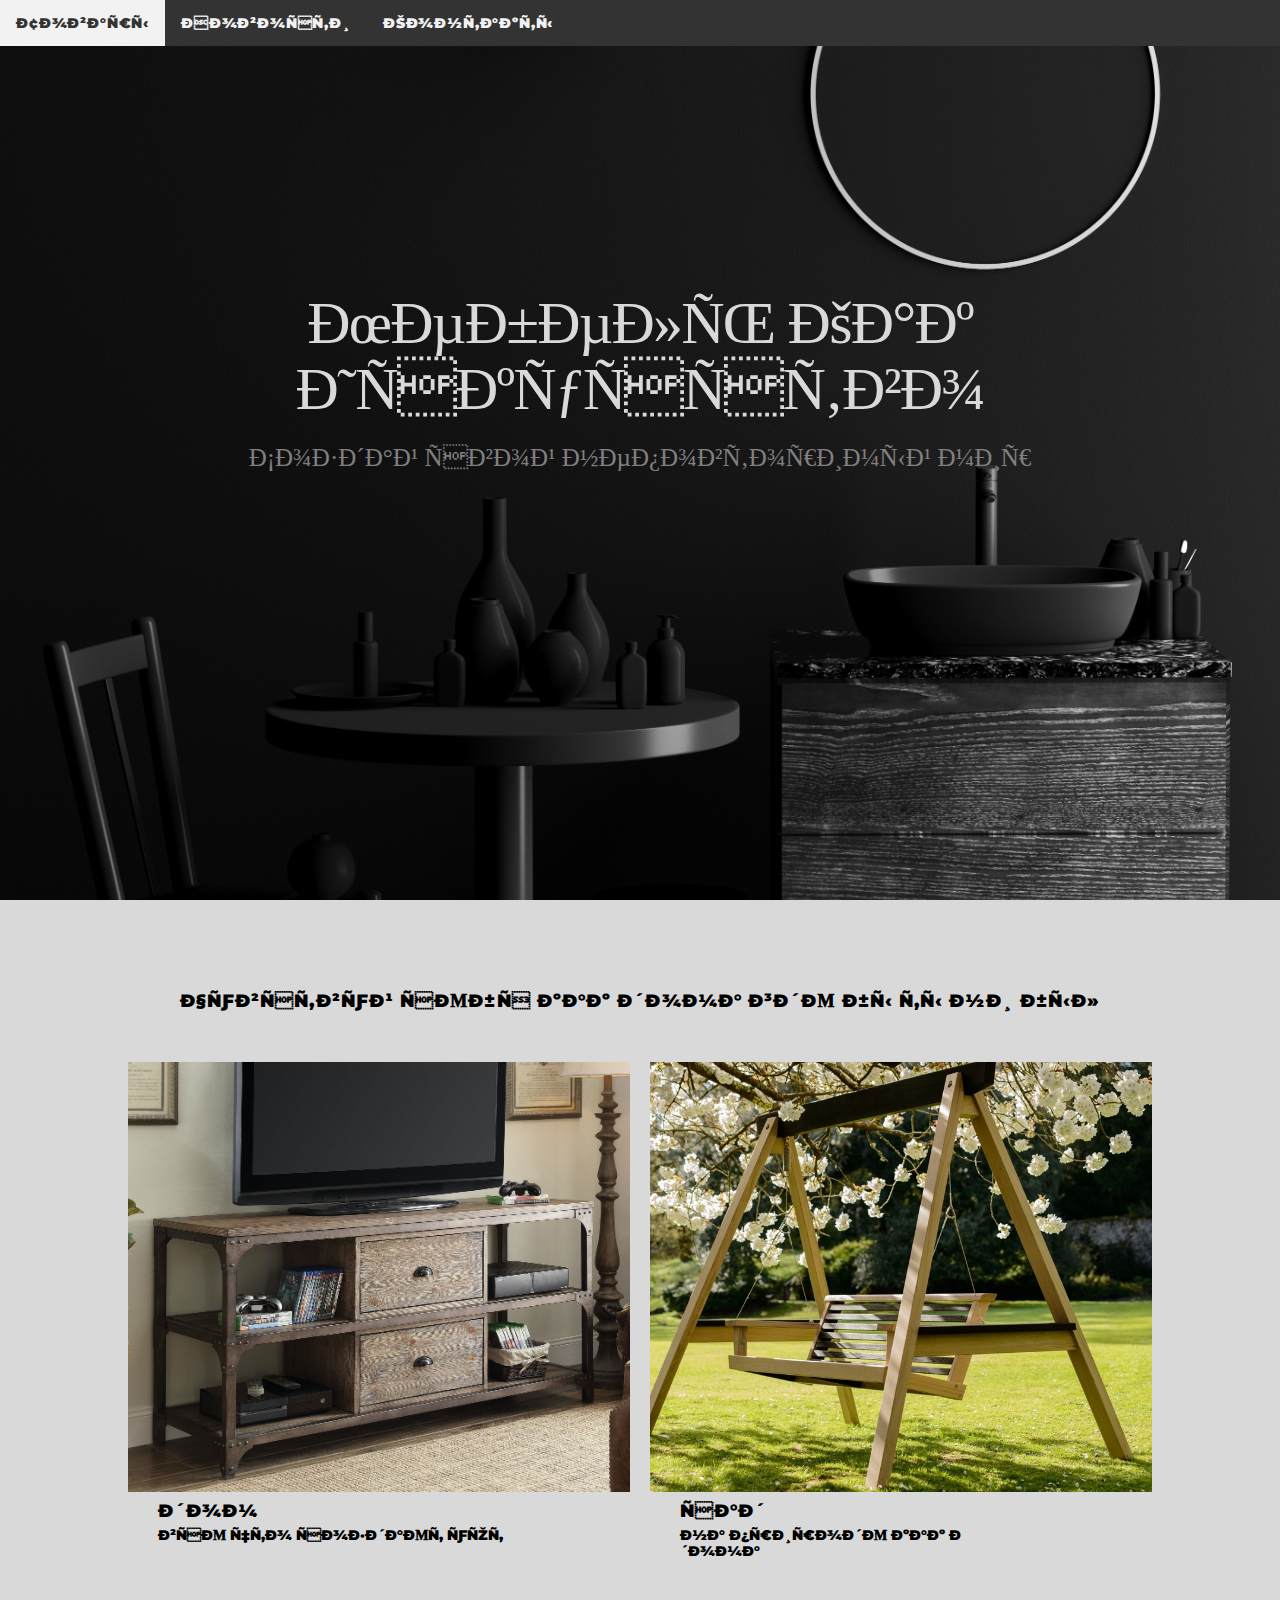
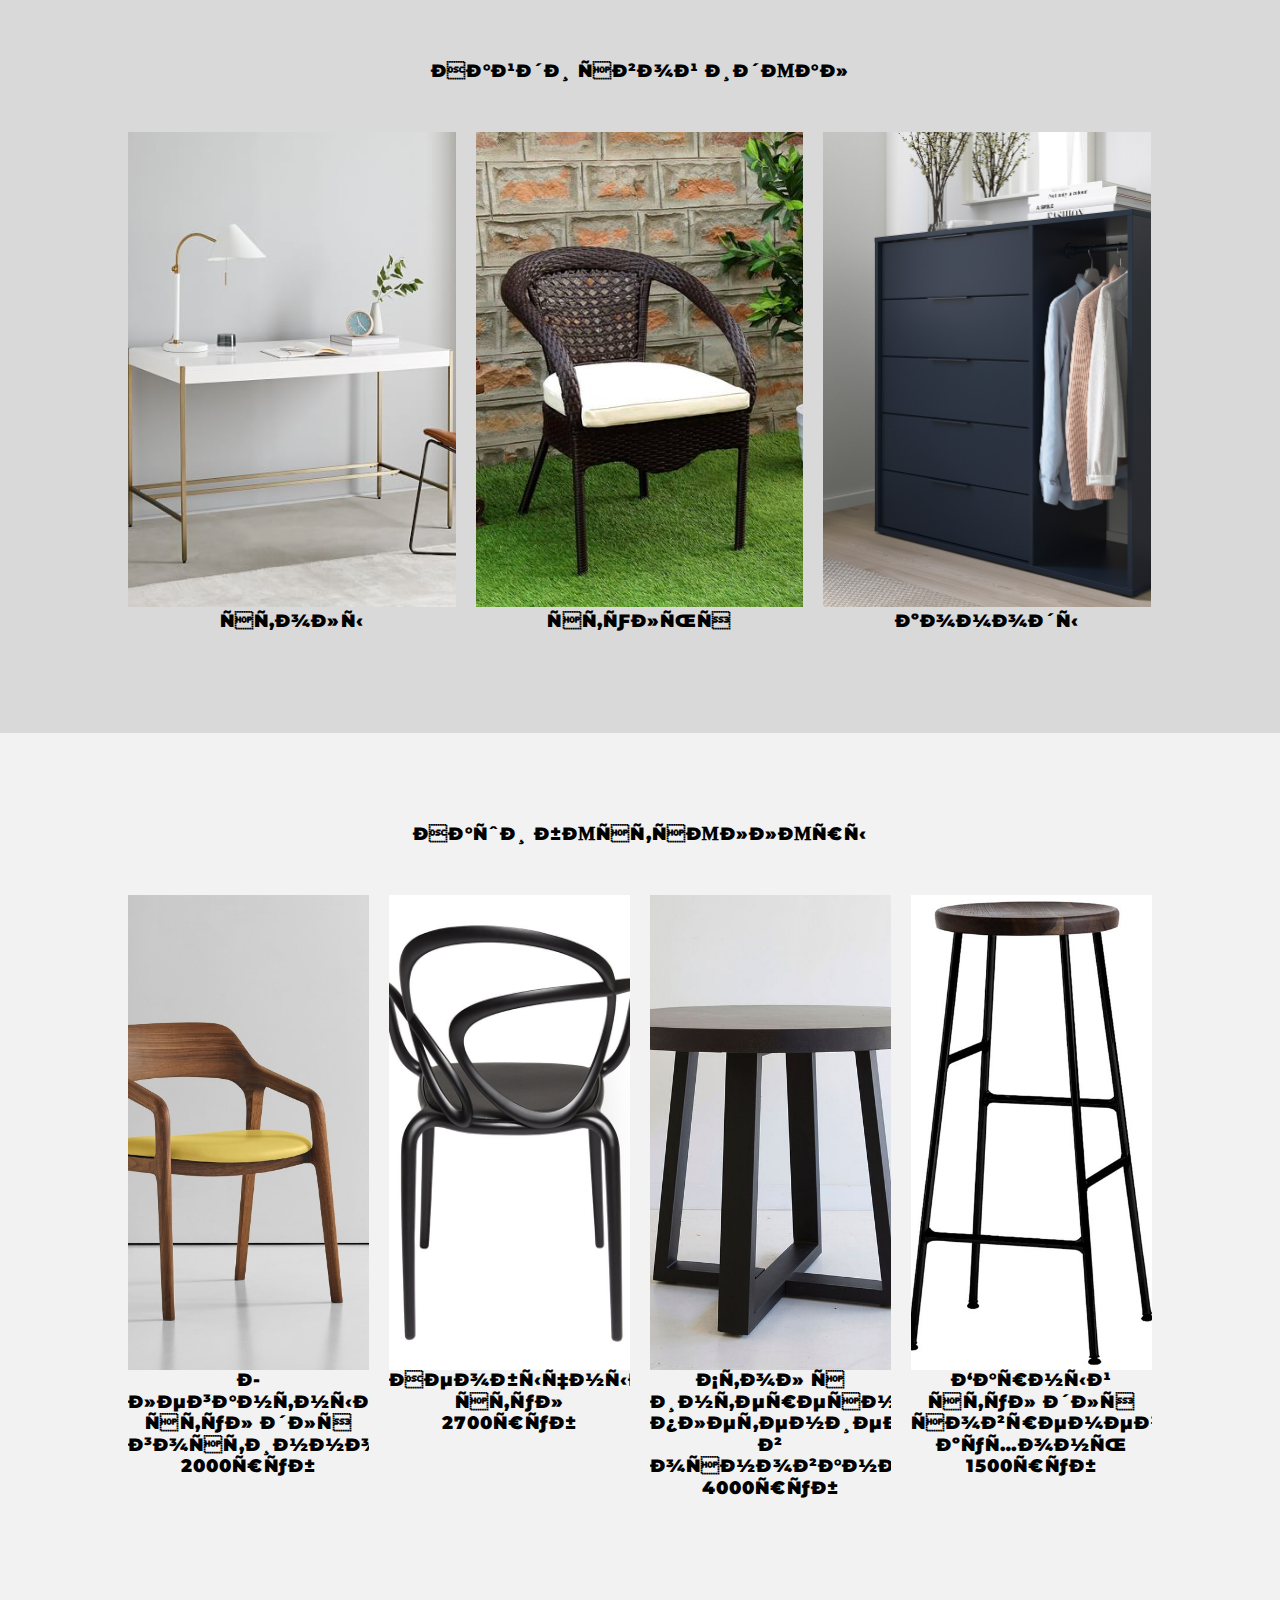
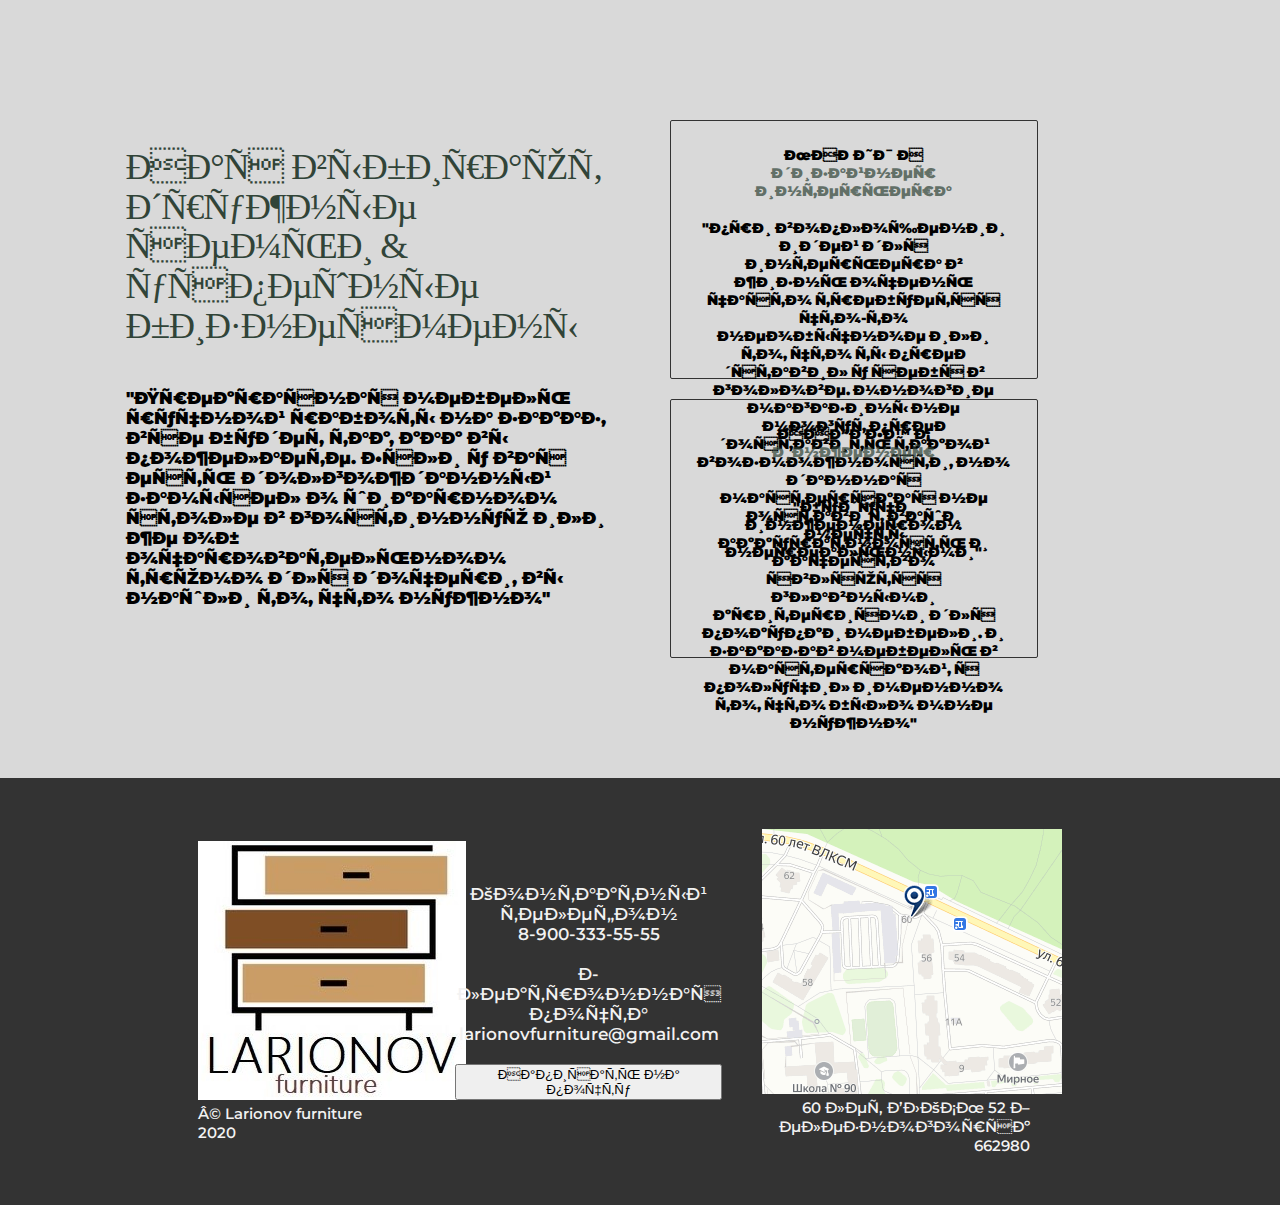
==== commit c07b8936: "add btn email" ====
--- a/index.html
+++ b/index.html
@@ -12,7 +12,7 @@
 			<a href="#news">Новости</a>
 			<a href="contacts.html">Контакты</a>
 		</div>
-		<main class="content-wrapper" id="main-content" role="main">
+		<main class="content-w" id="main-content" role="main">
 			<div id="home">
 				<div id="shopify-section-1" class="shopify-section">
 					<div class="content-text">
@@ -216,8 +216,43 @@
 								</div>
 								<div class=footer-flex-itemc>
 									<!<img src="css/map1.png" class="icon instagram">
-									<div class="address">Контактный телефон<br>8-900-333-55-55<br><br>Электронная почта<br>larionovfurniture@gmail.com</div>
-								</div>
+									<div class="address">Контактный телефон<br>8-900-333-55-55<br><br>Электронная почта<br>larionovfurniture@gmail.com</div><br>
+									<button id="myBtn">Написать на почту</button>
+									<div id="myModal" class="modal">
+										<div class="modal-content">
+											<span class="close">&times;</span>
+											<p>larionovfurniture@gmail</p><br><br>
+											<p>перейдите по ссылке</p><br>
+											<a href="https://www.google.com/intl/ru/gmail/about/"><p>GMAIL вход</p></a>
+										</div>
+									</div>
+								</div>
+								<script>
+									let modal = document.getElementById("myModal");
+
+
+									let btn = document.getElementById("myBtn");
+
+
+									let span = document.getElementsByClassName("close")[0];
+
+
+									btn.onclick = function() {
+										modal.style.display = "block";
+									}
+
+
+									span.onclick = function() {
+										modal.style.display = "none";
+									}
+
+
+									window.onclick = function(event) {
+										if (event.target == modal) {
+											modal.style.display = "none";
+										}
+									}
+								</script>
 								<div class=footer-flex-itemr>
 									<img src="css/map2.png" class="icon instagram">
 									<div class="address">60 лет ВЛКСМ 52 Железногорск <br>662980</div>
--- a/css/styles.css
+++ b/css/styles.css
@@ -46,7 +46,7 @@
 	font-family: Montserrat
 }
 
-.content-wrapper {
+.content-w {
     background: #d9d9d9;
 }
 
@@ -433,4 +433,63 @@
 
 .back_to_top-show { /*появляется на экране*/
 	display: block;
+}
+
+.button {
+	letter-spacing: 0;
+    word-spacing: -1px;
+	font-weight: 1000;
+    font-size: 16px;
+	font-family: Montserrat;
+	text-decoration: none;
+	color:#333;
+}
+
+.modal {
+	display: none;
+	position: fixed;
+	z-index: 999999;
+	left: 0;
+	top: 0;
+	width: 100%;
+	height: 100%;
+	overflow: auto;
+}
+
+
+.modal-content {
+	margin: 15% auto;
+	padding: 60px 60px 60px 60px;
+	border: 1px solid #888;
+	width: 25%;
+	height: 25%;
+	background-color: #f2f2f2;
+	z-index: 999999;
+	text-decoration: none;
+}
+
+.modal-content p {
+	color: #333;
+	text-align: center;
+	letter-spacing: 0;
+    word-spacing: -1px;
+	font-weight: 1000;
+    font-size: 16px;
+	font-family: Montserrat;
+	text-decoration: none;
+}
+
+
+.close {
+	color: #aaa;
+	float: right;
+	font-size: 28px;
+	font-weight: bold;
+}
+
+.close:hover,
+.close:focus {
+	color: black;
+	text-decoration: none;
+	cursor: pointer;
 }